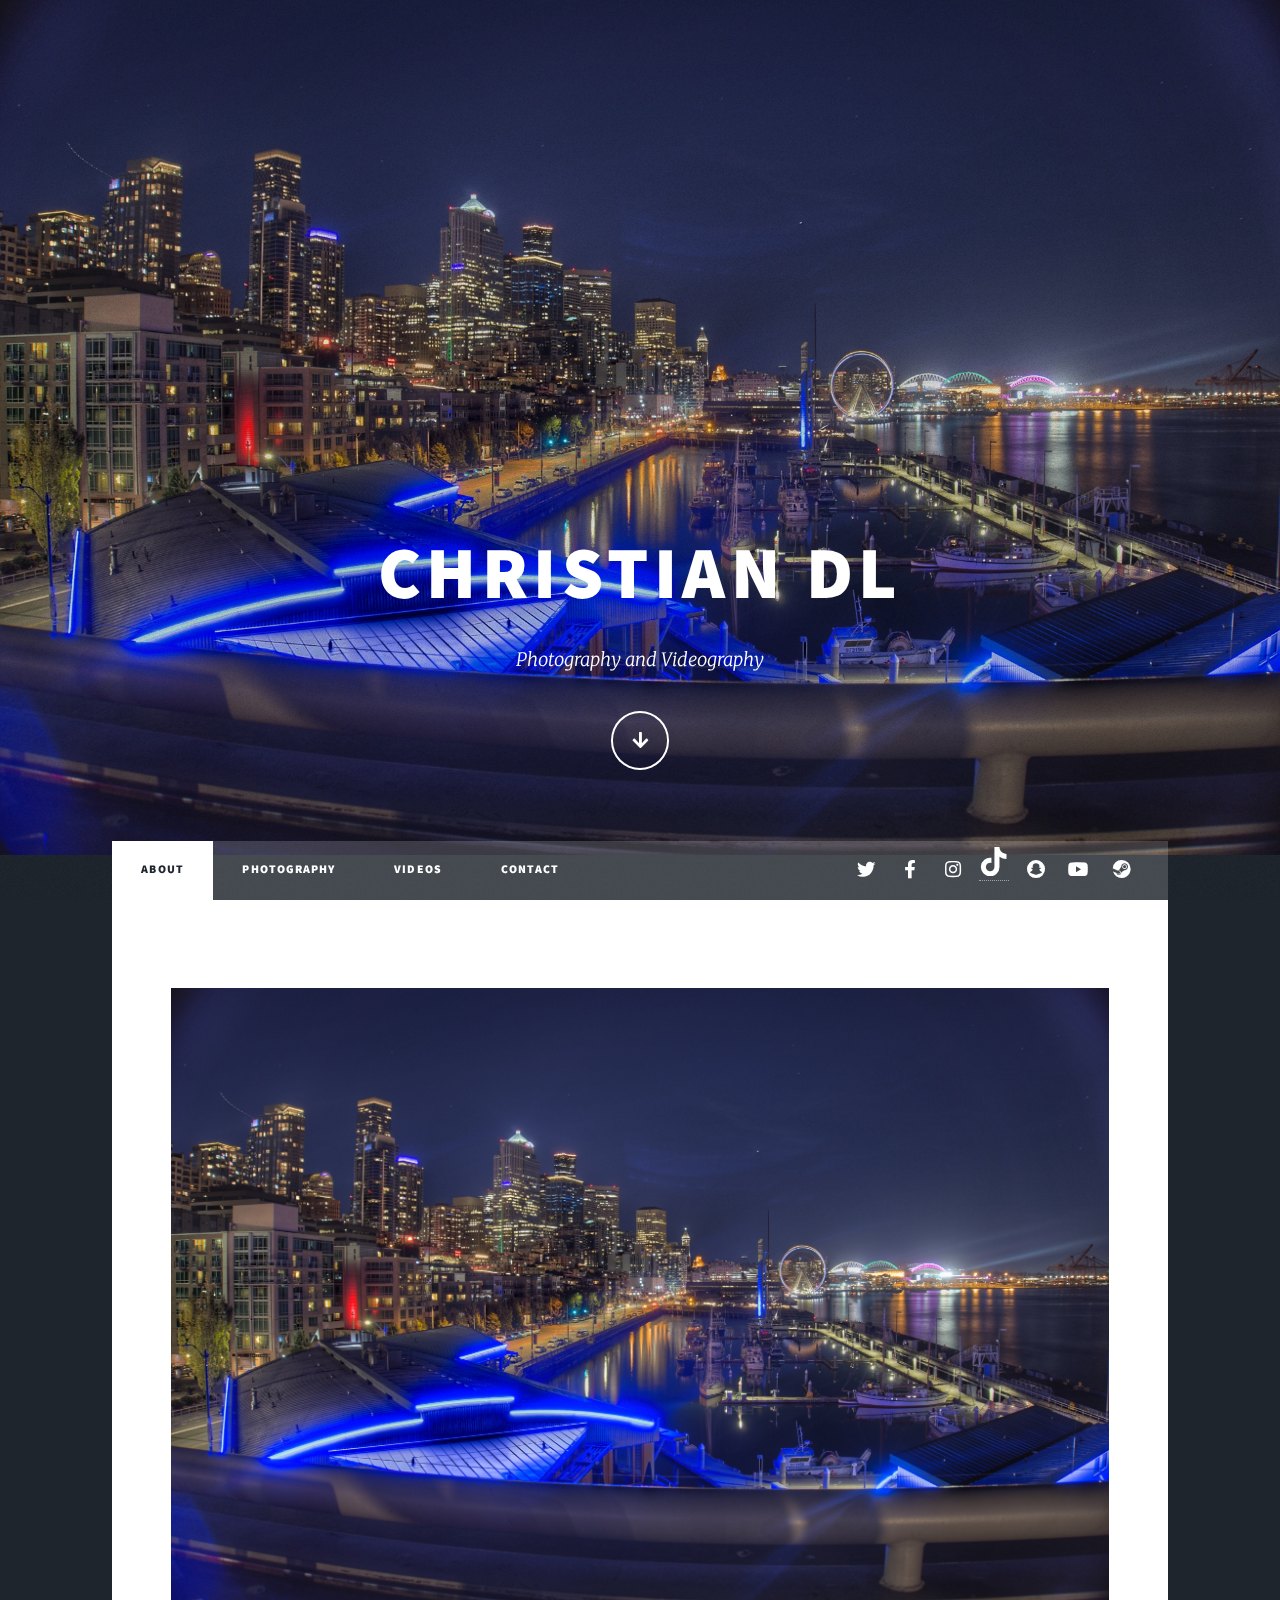
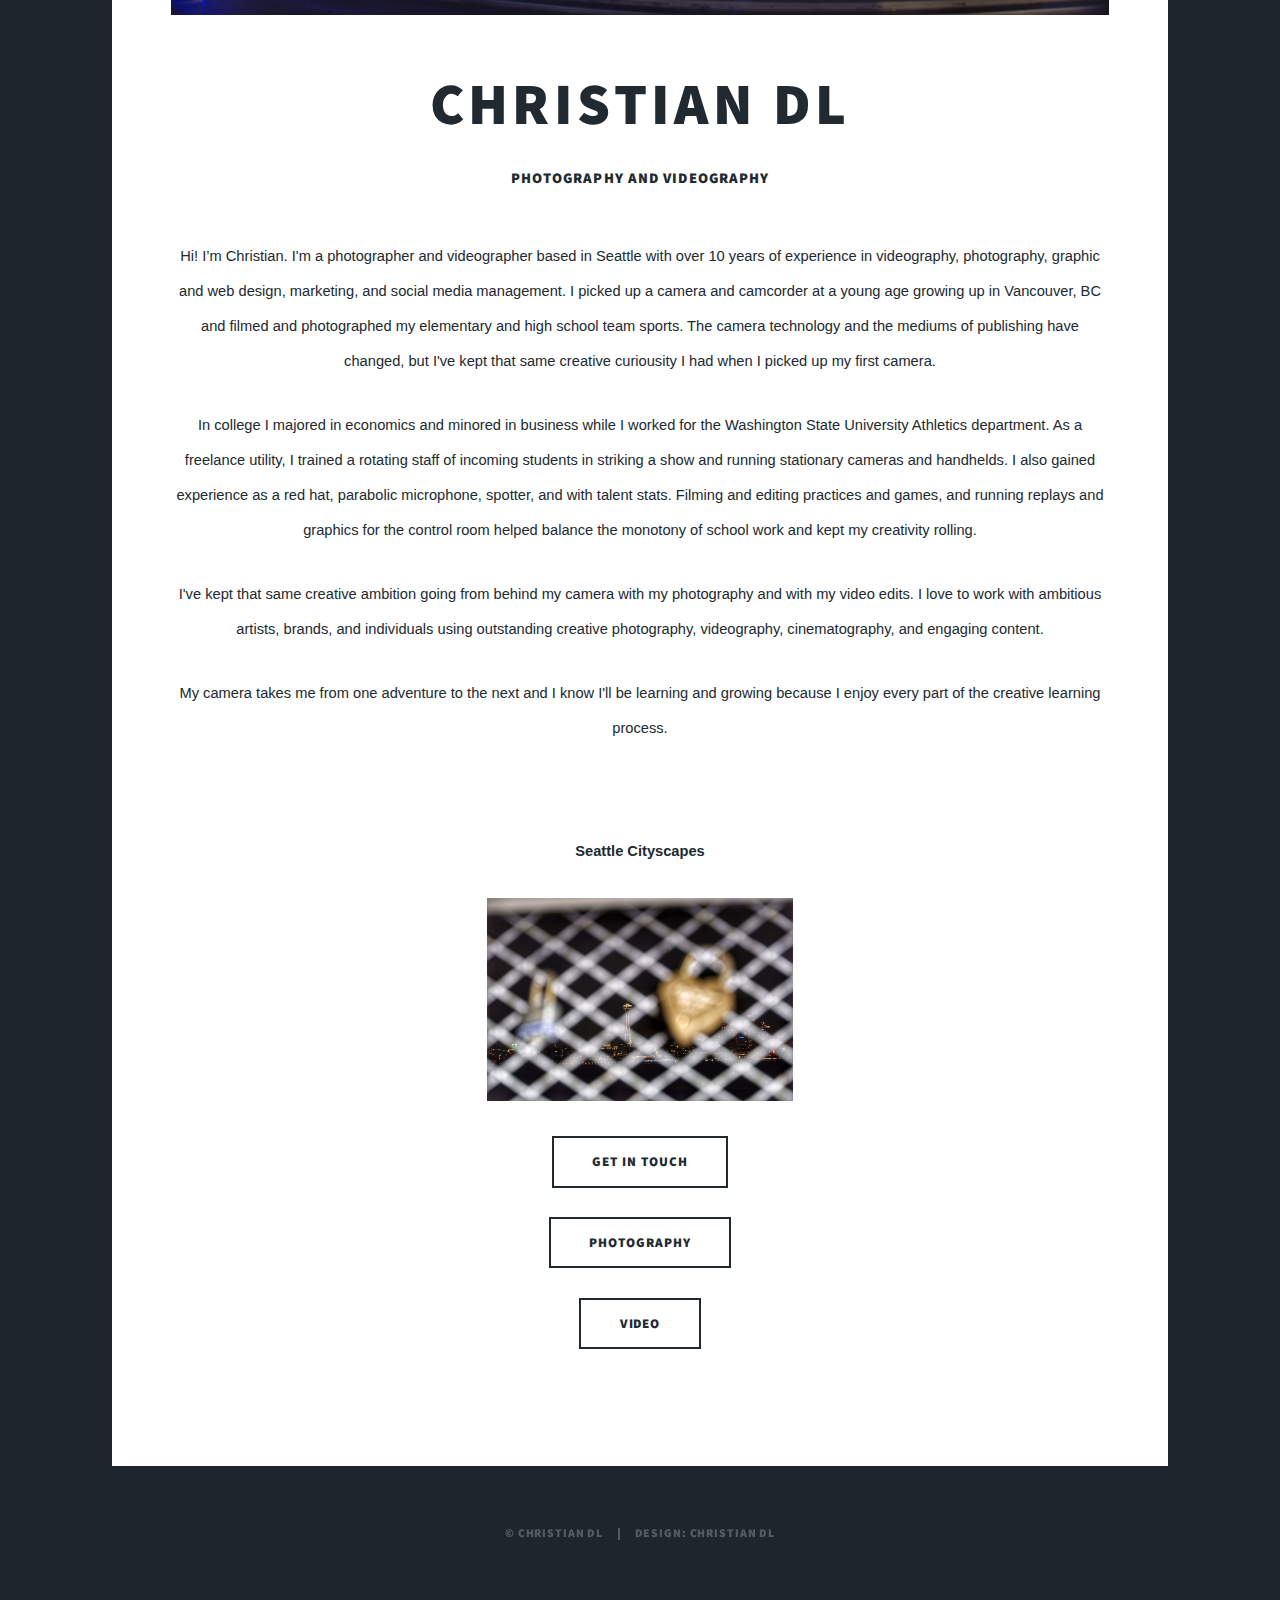
==== index.html @ 0e930586 "Update index.html" ====
<!DOCTYPE HTML>
<!--
	
-->
<html>
	
	<head>
	<!-- Google Tag Manager -->
<script>(function(w,d,s,l,i){w[l]=w[l]||[];w[l].push({'gtm.start':
new Date().getTime(),event:'gtm.js'});var f=d.getElementsByTagName(s)[0],
j=d.createElement(s),dl=l!='dataLayer'?'&l='+l:'';j.async=true;j.src=
'https://www.googletagmanager.com/gtm.js?id='+i+dl;f.parentNode.insertBefore(j,f);
})(window,document,'script','dataLayer','GTM-T3Q452F');</script>
<!-- End Google Tag Manager -->
		
		<!-- Global site tag (gtag.js) - Google Analytics -->
<script async src="https://www.googletagmanager.com/gtag/js?id=G-G441265SLJ"></script>
<script>
  window.dataLayer = window.dataLayer || [];
  function gtag(){dataLayer.push(arguments);}
  gtag('js', new Date());

  gtag('config', 'G-G441265SLJ');
</script>
		
		<title>Christian DL</title>
		<meta charset="utf-8" />
		<meta name="viewport" content="width=device-width, initial-scale=1, user-scalable=no" />
		<link rel="stylesheet" href="assets/css/main.css" />
		<noscript><link rel="stylesheet" href="assets/css/noscript.css" /></noscript>
		<link rel="icon" type="image/png" href="/images/favicon.png">
	</head>
	<body class="is-preload">
		
		<!-- Google Tag Manager (noscript) -->
<noscript><iframe src="https://www.googletagmanager.com/ns.html?id=GTM-T3Q452F"
height="0" width="0" style="display:none;visibility:hidden"></iframe></noscript>
<!-- End Google Tag Manager (noscript) -->

		<!-- Wrapper -->
			<div id="wrapper">

				<!-- Intro -->
					<div id="intro">
						<h1>Christian DL</h1>
						<p>Photography and Videography</p>
						<ul class="actions">
							<li><a href="#header" class="button icon solid solo fa-arrow-down scrolly">Continue</a></li>
						</ul>
					</div>

				<!-- Header -->
					<header id="header">
						<a class="logo">Christian DL</a>
					</header>
				
				<!-- Nav -->
					<nav id="nav">
						<ul class="links">
							<li class="active"><a href="index.html">About</a></li>
							
							<li><a href="photos.html">Photography</a></li>
							
							<li><a href="video.html">Videos</a></li>
							
							<li><a href="contact.html">Contact</a></li>
						</ul>
						<ul class="icons">
							<li><a href="https://www.twitter.com" class="icon brands fa-twitter"><span class="label">Twitter</span></a></li>
							<li><a href="https://www.facebook.com" class="icon brands fa-facebook-f"><span class="label">Facebook</span></a></li>
							<li><a href="https://www.instagram.com" class="icon brands fa-instagram"><span class="label">Instagram</span></a></li>
							<li><a href="https://www.tiktok.com"><svg xmlns="http://www.w3.org/2000/svg" xmlns:xlink="http://www.w3.org/1999/xlink" aria-hidden="true" role="img" width="2rem" height="2rem" border-radius="100%" preserveAspectRatio="xMidYMid meet" viewBox="0 0 448 512"><path d="M448 209.91a210.06 210.06 0 0 1-122.77-39.25v178.72A162.55 162.55 0 1 1 185 188.31v89.89a74.62 74.62 0 1 0 52.23 71.18V0h88a121.18 121.18 0 0 0 1.86 22.17A122.18 122.18 0 0 0 381 102.39a121.43 121.43 0 0 0 67 20.14z" fill="currentColor"/></svg></a></li>
							<li><a href="https://snapchat.com" class="icon brands fa-snapchat"><span class="label">SnapChat</span></a></li>
							<li><a href="https://youtube.com" class="icon brands fa-youtube"><span class="label">YouTube</span></a></li>
							<li><a href="https://steam.com" class="icon brands fa-steam"><span class="label">Steam</span></a></li>
						</ul>
					</nav>
			
				<!-- Main -->
					<div id="main">

						<!-- Featured Post -->
							<article class="post featured">
								
								<a class="image main"><img src="images/IMG_6379.JPG" alt="" /></a>
								
								
									<header class="major">
									
									<h2>Christian DL<br /></h2>
										<h4>Photography and Videography</h4>
									
								<br/>
								
					
									<p>
									   Hi! I’m Christian. I'm a photographer and videographer based 
									   in Seattle with over 10 years of experience in videography, 
									   photography, graphic and web design, marketing, and social media management. I picked up
										a camera and camcorder at a young age growing up in Vancouver, BC and filmed and photographed my elementary and high school team sports.
										The camera technology and the mediums of publishing have changed, but I've kept that same creative
										curiousity I had when I picked up my first camera.  
										</p>
									
										<p>
									In college I majored in economics and minored in business while I worked for the Washington State University Athletics department.
											As a freelance utility, I  trained a rotating staff of 
											incoming students in striking a show and running stationary cameras and handhelds. I also gained experience as a red hat, parabolic microphone, spotter, and with talent stats.
											Filming and editing practices and games, and running replays and graphics for 
											the control room helped balance the monotony of school work and kept my creativity rolling.
											</p>
											
										
									<p>
									   I've kept that same creative ambition going from behind my camera with my photography and with my video edits.
										
								I love to work with ambitious artists, brands, and individuals using outstanding creative photography, videography, cinematography, and engaging content. 
									
										
									</p>
										
								<p>
								My camera takes me from one adventure to the next and I know I'll be learning and growing because I enjoy every part of the creative learning process. </p>
										
								<br/>
										<div class="box alt">
			      
<p style="clear: both; padding-top: 24px; font-family: Arial, sans-serif; text-align:center; font-weight: bold">Seattle Cityscapes</p>  
										<div class="row gtr-50 gtr-uniform">
											<div class="col-4"><span class="image fit"><img src="images/IMG_6257.JPG" alt="" /></span></div>
											<div class="col-4"><span class="image fit"><img src="images/IMG_6260.JPG" alt="" /></span></div>
											<div class="col-4"><span class="image fit"><img src="images/IMG_6270.JPG" alt="" /></span></div>
											<!-- Break -->
											</div>
										<br/>
						
					
									
								
								
								<ul class="actions special">
									<li><a href="contact.html" class="button large">Get In Touch</a></li>
								</ul>
								<ul class="actions special">
									<li><a href="photos.html" class="button large">Photography</a></li>
								</ul>
								<ul class="actions special">
									<li><a href="video.html" class="button large">Video</a></li>
								</ul>
								</header>
							</article>
						</div>
				</div>
						
					<div id="copyright">
						<ul><li>&copy; Christian DL</li><li>Design: Christian DL</a></li></ul>
					</div>

			</div>

						
		<!-- Scripts -->
			<script src="assets/js/jquery.min.js"></script>
			<script src="assets/js/jquery.scrollex.min.js"></script>
			<script src="assets/js/jquery.scrolly.min.js"></script>
			<script src="assets/js/browser.min.js"></script>
			<script src="assets/js/breakpoints.min.js"></script>
			<script src="assets/js/util.js"></script>
			<script src="assets/js/main.js"></script>

	</body>
</html>
---- assets/css/main.css ----
@import url(fontawesome-all.min.css);
@import url("https://fonts.googleapis.com/css?family=Merriweather:300,700,300italic,700italic|Source+Sans+Pro:900");

/*
	Massively by HTML5 UP
	html5up.net | @ajlkn
	Free for personal and commercial use under the CCA 3.0 license (html5up.net/license)
*/

html, body, div, span, applet, object,
iframe, h1, h2, h3, h4, h5, h6, p, blockquote,
pre, a, abbr, acronym, address, big, cite,
code, del, dfn, em, img, ins, kbd, q, s, samp,
small, strike, strong, sub, sup, tt, var, b,
u, i, center, dl, dt, dd, ol, ul, li, fieldset,
form, label, legend, table, caption, tbody,
tfoot, thead, tr, th, td, article, aside,
canvas, details, embed, figure, figcaption,
footer, header, hgroup, menu, nav, output, ruby,
section, summary, time, mark, audio, video {
	margin: 0;
	padding: 0;
	border: 0;
	font-size: 100%;
	font: inherit;
	vertical-align: baseline;}

article, aside, details, figcaption, figure,
footer, header, hgroup, menu, nav, section {
	display: block;}

body {
	line-height: 1;
}

ol, ul {
	list-style: none;
}

blockquote, q {
	quotes: none;
}

	blockquote:before, blockquote:after, q:before, q:after {
		content: '';
		content: none;
	}

table {
	border-collapse: collapse;
	border-spacing: 0;
}

body {
	-webkit-text-size-adjust: none;
}

mark {
	background-color: transparent;
	color: inherit;
}

input::-moz-focus-inner {
	border: 0;
	padding: 0;
}

input, select, textarea {
	-moz-appearance: none;
	-webkit-appearance: none;
	-ms-appearance: none;
	appearance: none;
}

/* Basic */

	@-ms-viewport {
		width: device-width;
	}

	body {
		-ms-overflow-style: scrollbar;
	}

	@media screen and (max-width: 480px) {

		html, body {
			min-width: 320px;
		}

	}

	html {
		box-sizing: border-box;
	}

	*, *:before, *:after {
		box-sizing: inherit;
	}

	body {
		background-color: #1e252d;
	}

		body.is-preload *, body.is-preload *:before, body.is-preload *:after {
			-moz-animation: none !important;
			-webkit-animation: none !important;
			-ms-animation: none !important;
			animation: none !important;
			-moz-transition: none !important;
			-webkit-transition: none !important;
			-ms-transition: none !important;
			transition: none !important;
		}

/* Type */

	html {
		font-size: 16pt;
	}

		@media screen and (max-width: 1680px) {

			html {
				font-size: 12pt;
			}

		}

		@media screen and (max-width: 1280px) {

			html {
				font-size: 11pt;
			}

		}

		@media screen and (max-width: 360px) {

			html {
				font-size: 10pt;
			}

		}

	body {
		color: #212931;
	}

	body, input, select, textarea {
		font-family: "Merriweather", Georgia, serif;
		font-weight: 300;
		font-size: 1rem;
		line-height: 2.375;
	}

	a {
		-moz-transition: color 0.2s ease-in-out, background-color 0.2s ease-in-out, border-color 0.2s ease-in-out, box-shadow 0.2s ease-in-out;
		-webkit-transition: color 0.2s ease-in-out, background-color 0.2s ease-in-out, border-color 0.2s ease-in-out, box-shadow 0.2s ease-in-out;
		-ms-transition: color 0.2s ease-in-out, background-color 0.2s ease-in-out, border-color 0.2s ease-in-out, box-shadow 0.2s ease-in-out;
		transition: color 0.2s ease-in-out, background-color 0.2s ease-in-out, border-color 0.2s ease-in-out, box-shadow 0.2s ease-in-out;
		border-bottom: dotted 1px;
		text-decoration: none;
	}

		a:hover {
			border-bottom-color: transparent;
		}

	strong, b {
		font-weight: 600;
	}

	em, i {
		font-style: italic;
	}

	p {
		text-align: justify;
		margin: 0 0 2rem 0;
		
	}

	h1, h2, h3, h4, h5, h6 {
		font-family: "Source Sans Pro", Helvetica, sans-serif;
		font-weight: 900;
		line-height: 1.5;
		letter-spacing: 0.075em;
		text-transform: uppercase;
		margin: 0 0 1rem 0;
	}

		h1 a, h2 a, h3 a, h4 a, h5 a, h6 a {
			border-bottom: 0;
			color: inherit;
			text-decoration: none;
		}

	h1 {
		font-size: 4rem;
		line-height: 1.1;
		margin: 0 0 2rem 0;
	}

	h2 {
		font-size: 1.75rem;
		line-height: 1.3;
		margin: 0 0 1.5rem 0;
	}

	h3 {
		font-size: 1.25rem;
		margin: 0 0 1.5rem 0;
	}

	h4 {
		font-size: 1rem;
	}

	h5 {
		font-size: 0.9rem;
	}

	h6 {
		font-size: 0.8rem;
	}

	sub {
		font-size: 0.8rem;
		position: relative;
		top: 0.5rem;
	}

	sup {
		font-size: 0.8rem;
		position: relative;
		top: -0.5rem;
	}

	blockquote {
		border-left: solid 4px;
		font-style: italic;
		margin: 0 0 2rem 0;
		padding: 0.5rem 0 0.5rem 2rem;
	}

	code {
		border: solid 2px;
		font-family: "Courier New", monospace;
		font-size: 0.9rem;
		margin: 0 0.25rem;
		padding: 0.25rem 0.65rem;
	}

	pre {
		-webkit-overflow-scrolling: touch;
		font-family: "Courier New", monospace;
		font-size: 0.9rem;
		margin: 0 0 2rem 0;
	}

		pre code {
			display: block;
			line-height: 1.75;
			padding: 1rem 1.5rem;
			overflow-x: auto;
		}

	hr {
		border: 0;
		border-bottom: solid 2px;
		margin: 3rem 0;
	}

		hr.major {
			margin: 5rem 0;
		}

	.align-left {
		text-align: left;
	}

	.align-center {
		text-align: center;
	}

	.align-right {
		text-align: right;
	}

	input, select, textarea {
		color: #212931;
	}

	a {
		color: #212931;
		border-bottom-color: rgba(33, 41, 49, 0.5);
	}

		a:hover {
			border-bottom-color: transparent;
			color: #18bfef !important;
		}

	strong, b {
		color: #212931;
	}

	h1, h2, h3, h4, h5, h6 {
		color: #212931;
	}

	blockquote {
		border-left-color: #eeeeee;
	}

	code {
		background: rgba(220, 220, 220, 0.25);
		border-color: #eeeeee;
	}

	hr {
		border-bottom-color: #eeeeee;
	}

/* Row */

	.row {
		display: flex;
		flex-wrap: wrap;
		box-sizing: border-box;
		align-items: stretch;
	}

		.row > * {
			box-sizing: border-box;
		}

		.row.gtr-uniform > * > :last-child {
			margin-bottom: 0;
		}

		.row.aln-left {
			justify-content: flex-start;
		}

		.row.aln-center {
			justify-content: center;
		}

		.row.aln-right {
			justify-content: flex-end;
		}

		.row.aln-top {
			align-items: flex-start;
		}

		.row.aln-middle {
			align-items: center;
		}

		.row.aln-bottom {
			align-items: flex-end;
		}

		.row > .imp {
			order: -1;
		}

		.row > .col-1 {
			width: 8.33333%;
		}

		.row > .off-1 {
			margin-left: 8.33333%;
		}

		.row > .col-2 {
			width: 16.66667%;
		}

		.row > .off-2 {
			margin-left: 16.66667%;
		}

		.row > .col-3 {
			width: 25%;
		}

		.row > .off-3 {
			margin-left: 25%;
		}

		.row > .col-4 {
			width: 33.33333%;
		}

		.row > .off-4 {
			margin-left: 33.33333%;
		}

		.row > .col-5 {
			width: 41.66667%;
		}

		.row > .off-5 {
			margin-left: 41.66667%;
		}

		.row > .col-6 {
			width: 50%;
		}

		.row > .off-6 {
			margin-left: 50%;
		}

		.row > .col-7 {
			width: 58.33333%;
		}

		.row > .off-7 {
			margin-left: 58.33333%;
		}

		.row > .col-8 {
			width: 66.66667%;
		}

		.row > .off-8 {
			margin-left: 66.66667%;
		}

		.row > .col-9 {
			width: 75%;
		}

		.row > .off-9 {
			margin-left: 75%;
		}

		.row > .col-10 {
			width: 83.33333%;
		}

		.row > .off-10 {
			margin-left: 83.33333%;
		}

		.row > .col-11 {
			width: 91.66667%;
		}

		.row > .off-11 {
			margin-left: 91.66667%;
		}

		.row > .col-12 {
			width: 100%;
		}

		.row > .off-12 {
			margin-left: 100%;
		}

		.row.gtr-0 {
			margin-top: 0;
			margin-left: 0rem;
		}

			.row.gtr-0 > * {
				padding: 0 0 0 0rem;
			}

			.row.gtr-0.gtr-uniform {
				margin-top: 0rem;
			}

				.row.gtr-0.gtr-uniform > * {
					padding-top: 0rem;
				}

		.row.gtr-25 {
			margin-top: 0;
			margin-left: -0.375rem;
		}

			.row.gtr-25 > * {
				padding: 0 0 0 0.375rem;
			}

			.row.gtr-25.gtr-uniform {
				margin-top: -0.375rem;
			}

				.row.gtr-25.gtr-uniform > * {
					padding-top: 0.375rem;
				}

		.row.gtr-50 {
			margin-top: 0;
			margin-left: -0.75rem;
		}

			.row.gtr-50 > * {
				padding: 0 0 0 0.75rem;
			}

			.row.gtr-50.gtr-uniform {
				margin-top: -0.75rem;
			}

				.row.gtr-50.gtr-uniform > * {
					padding-top: 0.75rem;
				}

		.row {
			margin-top: 0;
			margin-left: -1.5rem;
		}

			.row > * {
				padding: 0 0 0 1.5rem;
			}

			.row.gtr-uniform {
				margin-top: -1.5rem;
			}

				.row.gtr-uniform > * {
					padding-top: 1.5rem;
				}

		.row.gtr-150 {
			margin-top: 0;
			margin-left: -2.25rem;
		}

			.row.gtr-150 > * {
				padding: 0 0 0 2.25rem;
			}

			.row.gtr-150.gtr-uniform {
				margin-top: -2.25rem;
			}

				.row.gtr-150.gtr-uniform > * {
					padding-top: 2.25rem;
				}

		.row.gtr-200 {
			margin-top: 0;
			margin-left: -3rem;
		}

			.row.gtr-200 > * {
				padding: 0 0 0 3rem;
			}

			.row.gtr-200.gtr-uniform {
				margin-top: -3rem;
			}

				.row.gtr-200.gtr-uniform > * {
					padding-top: 3rem;
				}

		@media screen and (max-width: 1680px) {

			.row {
				display: flex;
				flex-wrap: wrap;
				box-sizing: border-box;
				align-items: stretch;
			}

				.row > * {
					box-sizing: border-box;
				}

				.row.gtr-uniform > * > :last-child {
					margin-bottom: 0;
				}

				.row.aln-left {
					justify-content: flex-start;
				}

				.row.aln-center {
					justify-content: center;
				}

				.row.aln-right {
					justify-content: flex-end;
				}

				.row.aln-top {
					align-items: flex-start;
				}

				.row.aln-middle {
					align-items: center;
				}

				.row.aln-bottom {
					align-items: flex-end;
				}

				.row > .imp-xlarge {
					order: -1;
				}

				.row > .col-1-xlarge {
					width: 8.33333%;
				}

				.row > .off-1-xlarge {
					margin-left: 8.33333%;
				}

				.row > .col-2-xlarge {
					width: 16.66667%;
				}

				.row > .off-2-xlarge {
					margin-left: 16.66667%;
				}

				.row > .col-3-xlarge {
					width: 25%;
				}

				.row > .off-3-xlarge {
					margin-left: 25%;
				}

				.row > .col-4-xlarge {
					width: 33.33333%;
				}

				.row > .off-4-xlarge {
					margin-left: 33.33333%;
				}

				.row > .col-5-xlarge {
					width: 41.66667%;
				}

				.row > .off-5-xlarge {
					margin-left: 41.66667%;
				}

				.row > .col-6-xlarge {
					width: 50%;
				}

				.row > .off-6-xlarge {
					margin-left: 50%;
				}

				.row > .col-7-xlarge {
					width: 58.33333%;
				}

				.row > .off-7-xlarge {
					margin-left: 58.33333%;
				}

				.row > .col-8-xlarge {
					width: 66.66667%;
				}

				.row > .off-8-xlarge {
					margin-left: 66.66667%;
				}

				.row > .col-9-xlarge {
					width: 75%;
				}

				.row > .off-9-xlarge {
					margin-left: 75%;
				}

				.row > .col-10-xlarge {
					width: 83.33333%;
				}

				.row > .off-10-xlarge {
					margin-left: 83.33333%;
				}

				.row > .col-11-xlarge {
					width: 91.66667%;
				}

				.row > .off-11-xlarge {
					margin-left: 91.66667%;
				}

				.row > .col-12-xlarge {
					width: 100%;
				}

				.row > .off-12-xlarge {
					margin-left: 100%;
				}

				.row.gtr-0 {
					margin-top: 0;
					margin-left: 0rem;
				}

					.row.gtr-0 > * {
						padding: 0 0 0 0rem;
					}

					.row.gtr-0.gtr-uniform {
						margin-top: 0rem;
					}

						.row.gtr-0.gtr-uniform > * {
							padding-top: 0rem;
						}

				.row.gtr-25 {
					margin-top: 0;
					margin-left: -0.375rem;
				}

					.row.gtr-25 > * {
						padding: 0 0 0 0.375rem;
					}

					.row.gtr-25.gtr-uniform {
						margin-top: -0.375rem;
					}

						.row.gtr-25.gtr-uniform > * {
							padding-top: 0.375rem;
						}

				.row.gtr-50 {
					margin-top: 0;
					margin-left: -0.75rem;
				}

					.row.gtr-50 > * {
						padding: 0 0 0 0.75rem;
					}

					.row.gtr-50.gtr-uniform {
						margin-top: -0.75rem;
					}

						.row.gtr-50.gtr-uniform > * {
							padding-top: 0.75rem;
						}

				.row {
					margin-top: 0;
					margin-left: -1.5rem;
				}

					.row > * {
						padding: 0 0 0 1.5rem;
					}

					.row.gtr-uniform {
						margin-top: -1.5rem;
					}

						.row.gtr-uniform > * {
							padding-top: 1.5rem;
						}

				.row.gtr-150 {
					margin-top: 0;
					margin-left: -2.25rem;
				}

					.row.gtr-150 > * {
						padding: 0 0 0 2.25rem;
					}

					.row.gtr-150.gtr-uniform {
						margin-top: -2.25rem;
					}

						.row.gtr-150.gtr-uniform > * {
							padding-top: 2.25rem;
						}

				.row.gtr-200 {
					margin-top: 0;
					margin-left: -3rem;
				}

					.row.gtr-200 > * {
						padding: 0 0 0 3rem;
					}

					.row.gtr-200.gtr-uniform {
						margin-top: -3rem;
					}

						.row.gtr-200.gtr-uniform > * {
							padding-top: 3rem;
						}

		}

		@media screen and (max-width: 1280px) {

			.row {
				display: flex;
				flex-wrap: wrap;
				box-sizing: border-box;
				align-items: stretch;
			}

				.row > * {
					box-sizing: border-box;
				}

				.row.gtr-uniform > * > :last-child {
					margin-bottom: 0;
				}

				.row.aln-left {
					justify-content: flex-start;
				}

				.row.aln-center {
					justify-content: center;
				}

				.row.aln-right {
					justify-content: flex-end;
				}

				.row.aln-top {
					align-items: flex-start;
				}

				.row.aln-middle {
					align-items: center;
				}

				.row.aln-bottom {
					align-items: flex-end;
				}

				.row > .imp-large {
					order: -1;
				}

				.row > .col-1-large {
					width: 8.33333%;
				}

				.row > .off-1-large {
					margin-left: 8.33333%;
				}

				.row > .col-2-large {
					width: 16.66667%;
				}

				.row > .off-2-large {
					margin-left: 16.66667%;
				}

				.row > .col-3-large {
					width: 25%;
				}

				.row > .off-3-large {
					margin-left: 25%;
				}

				.row > .col-4-large {
					width: 33.33333%;
				}

				.row > .off-4-large {
					margin-left: 33.33333%;
				}

				.row > .col-5-large {
					width: 41.66667%;
				}

				.row > .off-5-large {
					margin-left: 41.66667%;
				}

				.row > .col-6-large {
					width: 50%;
				}

				.row > .off-6-large {
					margin-left: 50%;
				}

				.row > .col-7-large {
					width: 58.33333%;
				}

				.row > .off-7-large {
					margin-left: 58.33333%;
				}

				.row > .col-8-large {
					width: 66.66667%;
				}

				.row > .off-8-large {
					margin-left: 66.66667%;
				}

				.row > .col-9-large {
					width: 75%;
				}

				.row > .off-9-large {
					margin-left: 75%;
				}

				.row > .col-10-large {
					width: 83.33333%;
				}

				.row > .off-10-large {
					margin-left: 83.33333%;
				}

				.row > .col-11-large {
					width: 91.66667%;
				}

				.row > .off-11-large {
					margin-left: 91.66667%;
				}

				.row > .col-12-large {
					width: 100%;
				}

				.row > .off-12-large {
					margin-left: 100%;
				}

				.row.gtr-0 {
					margin-top: 0;
					margin-left: 0rem;
				}

					.row.gtr-0 > * {
						padding: 0 0 0 0rem;
					}

					.row.gtr-0.gtr-uniform {
						margin-top: 0rem;
					}

						.row.gtr-0.gtr-uniform > * {
							padding-top: 0rem;
						}

				.row.gtr-25 {
					margin-top: 0;
					margin-left: -0.375rem;
				}

					.row.gtr-25 > * {
						padding: 0 0 0 0.375rem;
					}

					.row.gtr-25.gtr-uniform {
						margin-top: -0.375rem;
					}

						.row.gtr-25.gtr-uniform > * {
							padding-top: 0.375rem;
						}

				.row.gtr-50 {
					margin-top: 0;
					margin-left: -0.75rem;
				}

					.row.gtr-50 > * {
						padding: 0 0 0 0.75rem;
					}

					.row.gtr-50.gtr-uniform {
						margin-top: -0.75rem;
					}

						.row.gtr-50.gtr-uniform > * {
							padding-top: 0.75rem;
						}

				.row {
					margin-top: 0;
					margin-left: -1.5rem;
				}

					.row > * {
						padding: 0 0 0 1.5rem;
					}

					.row.gtr-uniform {
						margin-top: -1.5rem;
					}

						.row.gtr-uniform > * {
							padding-top: 1.5rem;
						}

				.row.gtr-150 {
					margin-top: 0;
					margin-left: -2.25rem;
				}

					.row.gtr-150 > * {
						padding: 0 0 0 2.25rem;
					}

					.row.gtr-150.gtr-uniform {
						margin-top: -2.25rem;
					}

						.row.gtr-150.gtr-uniform > * {
							padding-top: 2.25rem;
						}

				.row.gtr-200 {
					margin-top: 0;
					margin-left: -3rem;
				}

					.row.gtr-200 > * {
						padding: 0 0 0 3rem;
					}

					.row.gtr-200.gtr-uniform {
						margin-top: -3rem;
					}

						.row.gtr-200.gtr-uniform > * {
							padding-top: 3rem;
						}

		}

		@media screen and (max-width: 980px) {

			.row {
				display: flex;
				flex-wrap: wrap;
				box-sizing: border-box;
				align-items: stretch;
			}

				.row > * {
					box-sizing: border-box;
				}

				.row.gtr-uniform > * > :last-child {
					margin-bottom: 0;
				}

				.row.aln-left {
					justify-content: flex-start;
				}

				.row.aln-center {
					justify-content: center;
				}

				.row.aln-right {
					justify-content: flex-end;
				}

				.row.aln-top {
					align-items: flex-start;
				}

				.row.aln-middle {
					align-items: center;
				}

				.row.aln-bottom {
					align-items: flex-end;
				}

				.row > .imp-medium {
					order: -1;
				}

				.row > .col-1-medium {
					width: 8.33333%;
				}

				.row > .off-1-medium {
					margin-left: 8.33333%;
				}

				.row > .col-2-medium {
					width: 16.66667%;
				}

				.row > .off-2-medium {
					margin-left: 16.66667%;
				}

				.row > .col-3-medium {
					width: 25%;
				}

				.row > .off-3-medium {
					margin-left: 25%;
				}

				.row > .col-4-medium {
					width: 33.33333%;
				}

				.row > .off-4-medium {
					margin-left: 33.33333%;
				}

				.row > .col-5-medium {
					width: 41.66667%;
				}

				.row > .off-5-medium {
					margin-left: 41.66667%;
				}

				.row > .col-6-medium {
					width: 50%;
				}

				.row > .off-6-medium {
					margin-left: 50%;
				}

				.row > .col-7-medium {
					width: 58.33333%;
				}

				.row > .off-7-medium {
					margin-left: 58.33333%;
				}

				.row > .col-8-medium {
					width: 66.66667%;
				}

				.row > .off-8-medium {
					margin-left: 66.66667%;
				}

				.row > .col-9-medium {
					width: 75%;
				}

				.row > .off-9-medium {
					margin-left: 75%;
				}

				.row > .col-10-medium {
					width: 83.33333%;
				}

				.row > .off-10-medium {
					margin-left: 83.33333%;
				}

				.row > .col-11-medium {
					width: 91.66667%;
				}

				.row > .off-11-medium {
					margin-left: 91.66667%;
				}

				.row > .col-12-medium {
					width: 100%;
				}

				.row > .off-12-medium {
					margin-left: 100%;
				}

				.row.gtr-0 {
					margin-top: 0;
					margin-left: 0rem;
				}

					.row.gtr-0 > * {
						padding: 0 0 0 0rem;
					}

					.row.gtr-0.gtr-uniform {
						margin-top: 0rem;
					}

						.row.gtr-0.gtr-uniform > * {
							padding-top: 0rem;
						}

				.row.gtr-25 {
					margin-top: 0;
					margin-left: -0.375rem;
				}

					.row.gtr-25 > * {
						padding: 0 0 0 0.375rem;
					}

					.row.gtr-25.gtr-uniform {
						margin-top: -0.375rem;
					}

						.row.gtr-25.gtr-uniform > * {
							padding-top: 0.375rem;
						}

				.row.gtr-50 {
					margin-top: 0;
					margin-left: -0.75rem;
				}

					.row.gtr-50 > * {
						padding: 0 0 0 0.75rem;
					}

					.row.gtr-50.gtr-uniform {
						margin-top: -0.75rem;
					}

						.row.gtr-50.gtr-uniform > * {
							padding-top: 0.75rem;
						}

				.row {
					margin-top: 0;
					margin-left: -1.5rem;
				}

					.row > * {
						padding: 0 0 0 1.5rem;
					}

					.row.gtr-uniform {
						margin-top: -1.5rem;
					}

						.row.gtr-uniform > * {
							padding-top: 1.5rem;
						}

				.row.gtr-150 {
					margin-top: 0;
					margin-left: -2.25rem;
				}

					.row.gtr-150 > * {
						padding: 0 0 0 2.25rem;
					}

					.row.gtr-150.gtr-uniform {
						margin-top: -2.25rem;
					}

						.row.gtr-150.gtr-uniform > * {
							padding-top: 2.25rem;
						}

				.row.gtr-200 {
					margin-top: 0;
					margin-left: -3rem;
				}

					.row.gtr-200 > * {
						padding: 0 0 0 3rem;
					}

					.row.gtr-200.gtr-uniform {
						margin-top: -3rem;
					}

						.row.gtr-200.gtr-uniform > * {
							padding-top: 3rem;
						}

		}

		@media screen and (max-width: 736px) {

			.row {
				display: flex;
				flex-wrap: wrap;
				box-sizing: border-box;
				align-items: stretch;
			}

				.row > * {
					box-sizing: border-box;
				}

				.row.gtr-uniform > * > :last-child {
					margin-bottom: 0;
				}

				.row.aln-left {
					justify-content: flex-start;
				}

				.row.aln-center {
					justify-content: center;
				}

				.row.aln-right {
					justify-content: flex-end;
				}

				.row.aln-top {
					align-items: flex-start;
				}

				.row.aln-middle {
					align-items: center;
				}

				.row.aln-bottom {
					align-items: flex-end;
				}

				.row > .imp-small {
					order: -1;
				}

				.row > .col-1-small {
					width: 8.33333%;
				}

				.row > .off-1-small {
					margin-left: 8.33333%;
				}

				.row > .col-2-small {
					width: 16.66667%;
				}

				.row > .off-2-small {
					margin-left: 16.66667%;
				}

				.row > .col-3-small {
					width: 25%;
				}

				.row > .off-3-small {
					margin-left: 25%;
				}

				.row > .col-4-small {
					width: 33.33333%;
				}

				.row > .off-4-small {
					margin-left: 33.33333%;
				}

				.row > .col-5-small {
					width: 41.66667%;
				}

				.row > .off-5-small {
					margin-left: 41.66667%;
				}

				.row > .col-6-small {
					width: 50%;
				}

				.row > .off-6-small {
					margin-left: 50%;
				}

				.row > .col-7-small {
					width: 58.33333%;
				}

				.row > .off-7-small {
					margin-left: 58.33333%;
				}

				.row > .col-8-small {
					width: 66.66667%;
				}

				.row > .off-8-small {
					margin-left: 66.66667%;
				}

				.row > .col-9-small {
					width: 75%;
				}

				.row > .off-9-small {
					margin-left: 75%;
				}

				.row > .col-10-small {
					width: 83.33333%;
				}

				.row > .off-10-small {
					margin-left: 83.33333%;
				}

				.row > .col-11-small {
					width: 91.66667%;
				}

				.row > .off-11-small {
					margin-left: 91.66667%;
				}

				.row > .col-12-small {
					width: 100%;
				}

				.row > .off-12-small {
					margin-left: 100%;
				}

				.row.gtr-0 {
					margin-top: 0;
					margin-left: 0rem;
				}

					.row.gtr-0 > * {
						padding: 0 0 0 0rem;
					}

					.row.gtr-0.gtr-uniform {
						margin-top: 0rem;
					}

						.row.gtr-0.gtr-uniform > * {
							padding-top: 0rem;
						}

				.row.gtr-25 {
					margin-top: 0;
					margin-left: -0.375rem;
				}

					.row.gtr-25 > * {
						padding: 0 0 0 0.375rem;
					}

					.row.gtr-25.gtr-uniform {
						margin-top: -0.375rem;
					}

						.row.gtr-25.gtr-uniform > * {
							padding-top: 0.375rem;
						}

				.row.gtr-50 {
					margin-top: 0;
					margin-left: -0.75rem;
				}

					.row.gtr-50 > * {
						padding: 0 0 0 0.75rem;
					}

					.row.gtr-50.gtr-uniform {
						margin-top: -0.75rem;
					}

						.row.gtr-50.gtr-uniform > * {
							padding-top: 0.75rem;
						}

				.row {
					margin-top: 0;
					margin-left: -1.5rem;
				}

					.row > * {
						padding: 0 0 0 1.5rem;
					}

					.row.gtr-uniform {
						margin-top: -1.5rem;
					}

						.row.gtr-uniform > * {
							padding-top: 1.5rem;
						}

				.row.gtr-150 {
					margin-top: 0;
					margin-left: -2.25rem;
				}

					.row.gtr-150 > * {
						padding: 0 0 0 2.25rem;
					}

					.row.gtr-150.gtr-uniform {
						margin-top: -2.25rem;
					}

						.row.gtr-150.gtr-uniform > * {
							padding-top: 2.25rem;
						}

				.row.gtr-200 {
					margin-top: 0;
					margin-left: -3rem;
				}

					.row.gtr-200 > * {
						padding: 0 0 0 3rem;
					}

					.row.gtr-200.gtr-uniform {
						margin-top: -3rem;
					}

						.row.gtr-200.gtr-uniform > * {
							padding-top: 3rem;
						}

		}

		@media screen and (max-width: 480px) {

			.row {
				display: flex;
				flex-wrap: wrap;
				box-sizing: border-box;
				align-items: stretch;
			}

				.row > * {
					box-sizing: border-box;
				}

				.row.gtr-uniform > * > :last-child {
					margin-bottom: 0;
				}

				.row.aln-left {
					justify-content: flex-start;
				}

				.row.aln-center {
					justify-content: center;
				}

				.row.aln-right {
					justify-content: flex-end;
				}

				.row.aln-top {
					align-items: flex-start;
				}

				.row.aln-middle {
					align-items: center;
				}

				.row.aln-bottom {
					align-items: flex-end;
				}

				.row > .imp-xsmall {
					order: -1;
				}

				.row > .col-1-xsmall {
					width: 8.33333%;
				}

				.row > .off-1-xsmall {
					margin-left: 8.33333%;
				}

				.row > .col-2-xsmall {
					width: 16.66667%;
				}

				.row > .off-2-xsmall {
					margin-left: 16.66667%;
				}

				.row > .col-3-xsmall {
					width: 25%;
				}

				.row > .off-3-xsmall {
					margin-left: 25%;
				}

				.row > .col-4-xsmall {
					width: 33.33333%;
				}

				.row > .off-4-xsmall {
					margin-left: 33.33333%;
				}

				.row > .col-5-xsmall {
					width: 41.66667%;
				}

				.row > .off-5-xsmall {
					margin-left: 41.66667%;
				}

				.row > .col-6-xsmall {
					width: 50%;
				}

				.row > .off-6-xsmall {
					margin-left: 50%;
				}

				.row > .col-7-xsmall {
					width: 58.33333%;
				}

				.row > .off-7-xsmall {
					margin-left: 58.33333%;
				}

				.row > .col-8-xsmall {
					width: 66.66667%;
				}

				.row > .off-8-xsmall {
					margin-left: 66.66667%;
				}

				.row > .col-9-xsmall {
					width: 75%;
				}

				.row > .off-9-xsmall {
					margin-left: 75%;
				}

				.row > .col-10-xsmall {
					width: 83.33333%;
				}

				.row > .off-10-xsmall {
					margin-left: 83.33333%;
				}

				.row > .col-11-xsmall {
					width: 91.66667%;
				}

				.row > .off-11-xsmall {
					margin-left: 91.66667%;
				}

				.row > .col-12-xsmall {
					width: 100%;
				}

				.row > .off-12-xsmall {
					margin-left: 100%;
				}

				.row.gtr-0 {
					margin-top: 0;
					margin-left: 0rem;
				}

					.row.gtr-0 > * {
						padding: 0 0 0 0rem;
					}

					.row.gtr-0.gtr-uniform {
						margin-top: 0rem;
					}

						.row.gtr-0.gtr-uniform > * {
							padding-top: 0rem;
						}

				.row.gtr-25 {
					margin-top: 0;
					margin-left: -0.375rem;
				}

					.row.gtr-25 > * {
						padding: 0 0 0 0.375rem;
					}

					.row.gtr-25.gtr-uniform {
						margin-top: -0.375rem;
					}

						.row.gtr-25.gtr-uniform > * {
							padding-top: 0.375rem;
						}

				.row.gtr-50 {
					margin-top: 0;
					margin-left: -0.75rem;
				}

					.row.gtr-50 > * {
						padding: 0 0 0 0.75rem;
					}

					.row.gtr-50.gtr-uniform {
						margin-top: -0.75rem;
					}

						.row.gtr-50.gtr-uniform > * {
							padding-top: 0.75rem;
						}

				.row {
					margin-top: 0;
					margin-left: -1.5rem;
				}

					.row > * {
						padding: 0 0 0 1.5rem;
					}

					.row.gtr-uniform {
						margin-top: -1.5rem;
					}

						.row.gtr-uniform > * {
							padding-top: 1.5rem;
						}

				.row.gtr-150 {
					margin-top: 0;
					margin-left: -2.25rem;
				}

					.row.gtr-150 > * {
						padding: 0 0 0 2.25rem;
					}

					.row.gtr-150.gtr-uniform {
						margin-top: -2.25rem;
					}

						.row.gtr-150.gtr-uniform > * {
							padding-top: 2.25rem;
						}

				.row.gtr-200 {
					margin-top: 0;
					margin-left: -3rem;
				}

					.row.gtr-200 > * {
						padding: 0 0 0 3rem;
					}

					.row.gtr-200.gtr-uniform {
						margin-top: -3rem;
					}

						.row.gtr-200.gtr-uniform > * {
							padding-top: 3rem;
						}

		}

		@media screen and (max-width: 360px) {

			.row {
				display: flex;
				flex-wrap: wrap;
				box-sizing: border-box;
				align-items: stretch;
			}

				.row > * {
					box-sizing: border-box;
				}

				.row.gtr-uniform > * > :last-child {
					margin-bottom: 0;
				}

				.row.aln-left {
					justify-content: flex-start;
				}

				.row.aln-center {
					justify-content: center;
				}

				.row.aln-right {
					justify-content: flex-end;
				}

				.row.aln-top {
					align-items: flex-start;
				}

				.row.aln-middle {
					align-items: center;
				}

				.row.aln-bottom {
					align-items: flex-end;
				}

				.row > .imp-xxsmall {
					order: -1;
				}

				.row > .col-1-xxsmall {
					width: 8.33333%;
				}

				.row > .off-1-xxsmall {
					margin-left: 8.33333%;
				}

				.row > .col-2-xxsmall {
					width: 16.66667%;
				}

				.row > .off-2-xxsmall {
					margin-left: 16.66667%;
				}

				.row > .col-3-xxsmall {
					width: 25%;
				}

				.row > .off-3-xxsmall {
					margin-left: 25%;
				}

				.row > .col-4-xxsmall {
					width: 33.33333%;
				}

				.row > .off-4-xxsmall {
					margin-left: 33.33333%;
				}

				.row > .col-5-xxsmall {
					width: 41.66667%;
				}

				.row > .off-5-xxsmall {
					margin-left: 41.66667%;
				}

				.row > .col-6-xxsmall {
					width: 50%;
				}

				.row > .off-6-xxsmall {
					margin-left: 50%;
				}

				.row > .col-7-xxsmall {
					width: 58.33333%;
				}

				.row > .off-7-xxsmall {
					margin-left: 58.33333%;
				}

				.row > .col-8-xxsmall {
					width: 66.66667%;
				}

				.row > .off-8-xxsmall {
					margin-left: 66.66667%;
				}

				.row > .col-9-xxsmall {
					width: 75%;
				}

				.row > .off-9-xxsmall {
					margin-left: 75%;
				}

				.row > .col-10-xxsmall {
					width: 83.33333%;
				}

				.row > .off-10-xxsmall {
					margin-left: 83.33333%;
				}

				.row > .col-11-xxsmall {
					width: 91.66667%;
				}

				.row > .off-11-xxsmall {
					margin-left: 91.66667%;
				}

				.row > .col-12-xxsmall {
					width: 100%;
				}

				.row > .off-12-xxsmall {
					margin-left: 100%;
				}

				.row.gtr-0 {
					margin-top: 0;
					margin-left: 0rem;
				}

					.row.gtr-0 > * {
						padding: 0 0 0 0rem;
					}

					.row.gtr-0.gtr-uniform {
						margin-top: 0rem;
					}

						.row.gtr-0.gtr-uniform > * {
							padding-top: 0rem;
						}

				.row.gtr-25 {
					margin-top: 0;
					margin-left: -0.375rem;
				}

					.row.gtr-25 > * {
						padding: 0 0 0 0.375rem;
					}

					.row.gtr-25.gtr-uniform {
						margin-top: -0.375rem;
					}

						.row.gtr-25.gtr-uniform > * {
							padding-top: 0.375rem;
						}

				.row.gtr-50 {
					margin-top: 0;
					margin-left: -0.75rem;
				}

					.row.gtr-50 > * {
						padding: 0 0 0 0.75rem;
					}

					.row.gtr-50.gtr-uniform {
						margin-top: -0.75rem;
					}

						.row.gtr-50.gtr-uniform > * {
							padding-top: 0.75rem;
						}

				.row {
					margin-top: 0;
					margin-left: -1.5rem;
				}

					.row > * {
						padding: 0 0 0 1.5rem;
					}

					.row.gtr-uniform {
						margin-top: -1.5rem;
					}

						.row.gtr-uniform > * {
							padding-top: 1.5rem;
						}

				.row.gtr-150 {
					margin-top: 0;
					margin-left: -2.25rem;
				}

					.row.gtr-150 > * {
						padding: 0 0 0 2.25rem;
					}

					.row.gtr-150.gtr-uniform {
						margin-top: -2.25rem;
					}

						.row.gtr-150.gtr-uniform > * {
							padding-top: 2.25rem;
						}

				.row.gtr-200 {
					margin-top: 0;
					margin-left: -3rem;
				}

					.row.gtr-200 > * {
						padding: 0 0 0 3rem;
					}

					.row.gtr-200.gtr-uniform {
						margin-top: -3rem;
					}

						.row.gtr-200.gtr-uniform > * {
							padding-top: 3rem;
						}

		}

/* Box */

	.box {
		border: solid 2px;
		margin-bottom: 2rem;
		padding: 1.5rem;
	}

		.box > :last-child,
		.box > :last-child > :last-child,
		.box > :last-child > :last-child > :last-child {
			margin-bottom: 0;
		}

		.box.alt {
			border: 0;
			border-radius: 0;
			padding: 0;
		}

	.box {
		border-color: #eeeeee;
	}

/* Button */

	input[type="submit"],
	input[type="reset"],
	input[type="button"],
	button,
	.button {
		-moz-appearance: none;
		-webkit-appearance: none;
		-ms-appearance: none;
		appearance: none;
		-moz-transition: background-color 0.2s ease-in-out, box-shadow 0.2s ease-in-out, color 0.2s ease-in-out;
		-webkit-transition: background-color 0.2s ease-in-out, box-shadow 0.2s ease-in-out, color 0.2s ease-in-out;
		-ms-transition: background-color 0.2s ease-in-out, box-shadow 0.2s ease-in-out, color 0.2s ease-in-out;
		transition: background-color 0.2s ease-in-out, box-shadow 0.2s ease-in-out, color 0.2s ease-in-out;
		border: 0;
		border-radius: 0;
		cursor: pointer;
		display: inline-block;
		font-family: "Source Sans Pro", Helvetica, sans-serif;
		font-size: 0.8rem;
		font-weight: 900;
		letter-spacing: 0.075em;
		height: 3rem;
		line-height: 3rem;
		padding: 0 2rem;
		text-align: center;
		text-decoration: none;
		text-transform: uppercase;
		white-space: nowrap;
	}

		input[type="submit"].icon:before,
		input[type="reset"].icon:before,
		input[type="button"].icon:before,
		button.icon:before,
		.button.icon:before {
			margin-right: 0.5rem;
		}

		input[type="submit"].icon.solo,
		input[type="reset"].icon.solo,
		input[type="button"].icon.solo,
		button.icon.solo,
		.button.icon.solo {
			position: relative;
			width: 4rem;
			height: 4rem;
			line-height: 4rem;
			border-radius: 4rem;
			text-indent: 4rem;
			overflow: hidden;
			padding: 0;
			white-space: nowrap;
		}

			input[type="submit"].icon.solo:before,
			input[type="reset"].icon.solo:before,
			input[type="button"].icon.solo:before,
			button.icon.solo:before,
			.button.icon.solo:before {
				position: absolute;
				display: block;
				top: 0;
				left: 0;
				width: inherit;
				height: inherit;
				line-height: inherit;
				font-size: 1.25rem;
				margin-right: 0;
				text-align: center;
				text-indent: 0;
			}

		input[type="submit"].fit,
		input[type="reset"].fit,
		input[type="button"].fit,
		button.fit,
		.button.fit {
			width: 100%;
		}

		input[type="submit"].small,
		input[type="reset"].small,
		input[type="button"].small,
		button.small,
		.button.small {
			font-size: 0.7rem;
			height: 2.5rem;
			line-height: 2.5rem;
			padding: 0 1.5rem;
		}

		input[type="submit"].large,
		input[type="reset"].large,
		input[type="button"].large,
		button.large,
		.button.large {
			font-size: 0.9rem;
			height: 3.5rem;
			line-height: 3.5rem;
			padding: 0 2.75rem;
		}

		@media screen and (max-width: 980px) {

			input[type="submit"],
			input[type="reset"],
			input[type="button"],
			button,
			.button {
				font-size: 0.9rem;
				height: 3.25rem;
				line-height: 3.25rem;
			}

				input[type="submit"].large,
				input[type="reset"].large,
				input[type="button"].large,
				button.large,
				.button.large {
					font-size: 1rem;
					height: 3.75rem;
					line-height: 3.75rem;
				}

		}

		input[type="submit"].disabled, input[type="submit"]:disabled,
		input[type="reset"].disabled,
		input[type="reset"]:disabled,
		input[type="button"].disabled,
		input[type="button"]:disabled,
		button.disabled,
		button:disabled,
		.button.disabled,
		.button:disabled {
			pointer-events: none;
			opacity: 0.25;
		}

	input[type="submit"],
	input[type="reset"],
	input[type="button"],
	button,
	.button {
		background-color: transparent;
		box-shadow: inset 0 0 0 2px #212931;
		color: #212931 !important;
	}

		input[type="submit"]:hover,
		input[type="reset"]:hover,
		input[type="button"]:hover,
		button:hover,
		.button:hover {
			box-shadow: inset 0 0 0 2px #18bfef;
			color: #18bfef !important;
		}

		input[type="submit"].primary,
		input[type="reset"].primary,
		input[type="button"].primary,
		button.primary,
		.button.primary {
			background-color: #212931;
			box-shadow: none;
			color: #ffffff !important;
		}

			input[type="submit"].primary:hover,
			input[type="reset"].primary:hover,
			input[type="button"].primary:hover,
			button.primary:hover,
			.button.primary:hover {
				background-color: #18bfef;
			}

/* Form */

	form {
		margin: 0 0 2rem 0;
	}

		form > :last-child {
			margin-bottom: 0;
		}

		form > .fields {
			display: -moz-flex;
			display: -webkit-flex;
			display: -ms-flex;
			display: flex;
			-moz-flex-wrap: wrap;
			-webkit-flex-wrap: wrap;
			-ms-flex-wrap: wrap;
			flex-wrap: wrap;
			width: calc(100% + 3rem);
			margin: -1.5rem 0 2rem -1.5rem;
		}

			form > .fields > .field {
				-moz-flex-grow: 0;
				-webkit-flex-grow: 0;
				-ms-flex-grow: 0;
				flex-grow: 0;
				-moz-flex-shrink: 0;
				-webkit-flex-shrink: 0;
				-ms-flex-shrink: 0;
				flex-shrink: 0;
				padding: 1.5rem 0 0 1.5rem;
				width: calc(100% - 1.5rem);
			}

				form > .fields > .field.half {
					width: calc(50% - 0.75rem);
				}

				form > .fields > .field.third {
					width: calc(100%/3 - 0.5rem);
				}

				form > .fields > .field.quarter {
					width: calc(25% - 0.375rem);
				}

		@media screen and (max-width: 480px) {

			form > .fields {
				width: calc(100% + 3rem);
				margin: -1.5rem 0 2rem -1.5rem;
			}

				form > .fields > .field {
					padding: 1.5rem 0 0 1.5rem;
					width: calc(100% - 1.5rem);
				}

					form > .fields > .field.half {
						width: calc(100% - 1.5rem);
					}

					form > .fields > .field.third {
						width: calc(100% - 1.5rem);
					}

					form > .fields > .field.quarter {
						width: calc(100% - 1.5rem);
					}

		}

	label {
		display: block;
		font-family: "Source Sans Pro", Helvetica, sans-serif;
		font-weight: 900;
		line-height: 1.5;
		letter-spacing: 0.075em;
		font-size: 0.8rem;
		text-transform: uppercase;
		margin: 0 0 0.75rem 0;
	}

		@media screen and (max-width: 980px) {

			label {
				font-size: 0.9rem;
			}

		}

	input[type="text"],
	input[type="password"],
	input[type="email"],
	select,
	textarea {
		-moz-appearance: none;
		-webkit-appearance: none;
		-ms-appearance: none;
		appearance: none;
		background: transparent;
		border-radius: 0;
		border: solid 2px;
		color: inherit;
		display: block;
		outline: 0;
		padding: 0 1rem;
		text-decoration: none;
		width: 100%;
	}

		input[type="text"]:invalid,
		input[type="password"]:invalid,
		input[type="email"]:invalid,
		select:invalid,
		textarea:invalid {
			box-shadow: none;
		}

	select {
		background-size: 1.25rem;
		background-repeat: no-repeat;
		background-position: calc(100% - 1rem) center;
		height: 3rem;
		padding-right: 3rem;
		text-overflow: ellipsis;
	}

		select:focus::-ms-value {
			background-color: transparent;
		}

		select::-ms-expand {
			display: none;
		}

	input[type="text"],
	input[type="password"],
	input[type="email"],
	select {
		height: 3rem;
	}

	textarea {
		padding: 0.75rem 1rem;
	}

	input[type="checkbox"],
	input[type="radio"] {
		-moz-appearance: none;
		-webkit-appearance: none;
		-ms-appearance: none;
		appearance: none;
		display: block;
		float: left;
		margin-right: -2rem;
		opacity: 0;
		width: 1rem;
		z-index: -1;
	}

		input[type="checkbox"] + label,
		input[type="radio"] + label {
			text-decoration: none;
			cursor: pointer;
			display: inline-block;
			font-size: 1rem;
			letter-spacing: 0;
			font-family: "Merriweather", Georgia, serif;
			text-transform: none;
			font-weight: 300;
			padding-left: 2.8rem;
			padding-right: 1rem;
			position: relative;
		}

			input[type="checkbox"] + label:before,
			input[type="radio"] + label:before {
				-moz-osx-font-smoothing: grayscale;
				-webkit-font-smoothing: antialiased;
				display: inline-block;
				font-style: normal;
				font-variant: normal;
				text-rendering: auto;
				line-height: 1;
				text-transform: none !important;
				font-family: 'Font Awesome 5 Free';
				font-weight: 900;
			}

			input[type="checkbox"] + label:before,
			input[type="radio"] + label:before {
				border-radius: 0;
				border: solid 2px;
				content: '';
				display: inline-block;
				font-size: 0.8rem;
				height: 1.8rem;
				left: 0;
				line-height: 1.65rem;
				position: absolute;
				text-align: center;
				top: -0.125rem;
				width: 1.8rem;
			}

		input[type="checkbox"]:checked + label:before,
		input[type="radio"]:checked + label:before {
			content: '\f00c';
		}

	input[type="checkbox"] + label:before {
		border-radius: 0;
	}

	input[type="radio"] + label:before {
		border-radius: 100%;
	}

	::-webkit-input-placeholder {
		opacity: 1.0;
	}

	:-moz-placeholder {
		opacity: 1.0;
	}

	::-moz-placeholder {
		opacity: 1.0;
	}

	:-ms-input-placeholder {
		opacity: 1.0;
	}

	label {
		color: #212931;
	}

	input[type="text"],
	input[type="password"],
	input[type="email"],
	select,
	textarea {
		border-color: #eeeeee;
	}

		input[type="text"]:focus,
		input[type="password"]:focus,
		input[type="email"]:focus,
		select:focus,
		textarea:focus {
			border-color: #18bfef;
		}

	select {
		background-image: url("data:image/svg+xml;charset=utf8,%3Csvg xmlns='http://www.w3.org/2000/svg' width='40' height='40' preserveAspectRatio='none' viewBox='0 0 40 40'%3E%3Cpath d='M9.4,12.3l10.4,10.4l10.4-10.4c0.2-0.2,0.5-0.4,0.9-0.4c0.3,0,0.6,0.1,0.9,0.4l3.3,3.3c0.2,0.2,0.4,0.5,0.4,0.9 c0,0.4-0.1,0.6-0.4,0.9L20.7,31.9c-0.2,0.2-0.5,0.4-0.9,0.4c-0.3,0-0.6-0.1-0.9-0.4L4.3,17.3c-0.2-0.2-0.4-0.5-0.4-0.9 c0-0.4,0.1-0.6,0.4-0.9l3.3-3.3c0.2-0.2,0.5-0.4,0.9-0.4S9.1,12.1,9.4,12.3z' fill='%23eeeeee' /%3E%3C/svg%3E");
	}

		select option {
			background-color: #ffffff;
			color: #212931;
		}

	.select-wrapper:before {
		color: #eeeeee;
	}

	input[type="checkbox"] + label,
	input[type="radio"] + label {
		color: #212931;
	}

		input[type="checkbox"] + label:before,
		input[type="radio"] + label:before {
			border-color: #eeeeee;
		}

	input[type="checkbox"]:checked + label:before,
	input[type="radio"]:checked + label:before {
		background-color: #212931;
		border-color: #212931;
		color: #ffffff;
	}

	input[type="checkbox"]:focus + label:before,
	input[type="radio"]:focus + label:before {
		border-color: #18bfef;
	}

	::-webkit-input-placeholder {
		color: #909498 !important;
	}

	:-moz-placeholder {
		color: #909498 !important;
	}

	::-moz-placeholder {
		color: #909498 !important;
	}

	:-ms-input-placeholder {
		color: #909498 !important;
	}

	.formerize-placeholder {
		color: #909498 !important;
	}

/* Icon */

	.icon {
		text-decoration: none;
		border-bottom: none;
		position: relative;
	}

		.icon:before {
			-moz-osx-font-smoothing: grayscale;
			-webkit-font-smoothing: antialiased;
			display: inline-block;
			font-style: normal;
			font-variant: normal;
			text-rendering: auto;
			line-height: 1;
			text-transform: none !important;
			font-family: 'Font Awesome 5 Free';
			font-weight: 400;
		}

		.icon > .label {
			display: none;
		}

		.icon:before {
			line-height: inherit;
		}

		.icon.solid:before {
			font-weight: 900;
		}

		.icon.brands:before {
			font-family: 'Font Awesome 5 Brands';
		}

/* Image */

	.image {
		border: 0;
		display: inline-block;
		position: relative;
	}

		.image img {
			display: block;
		}

		.image.left, .image.right {
			max-width: 40%;
		}

			.image.left img, .image.right img {
				width: 100%;
			}

		.image.left {
			float: left;
			margin: 0 2rem 2rem 0;
			top: 0.75rem;
		}

		.image.right {
			float: right;
			margin: 0 0 2rem 2rem;
			top: 0.75rem;
		}

		.image.fit {
			display: block;
			margin: 2.5rem 0;
			width: 100%;
		}

			.image.fit:first-child {
				margin-top: 0;
			}

			.image.fit img {
				width: 100%;
			}

		.image.main {
			display: block;
			margin: 4rem 0;
			width: 100%;
		}

			.image.main:first-child {
				margin-top: 0;
			}

			.image.main img {
				width: 100%;
			}

		@media screen and (max-width: 736px) {

			.image.fit {
				margin: 2rem 0;
			}

			.image.main {
				margin: 2rem 0;
			}

		}

	a.image {
		overflow: hidden;
	}

		a.image img {
			-moz-transition: -moz-transform 0.2s ease-out;
			-webkit-transition: -webkit-transform 0.2s ease-out;
			-ms-transition: -ms-transform 0.2s ease-out;
			transition: transform 0.2s ease-out;
		}

		a.image:hover img {
			-moz-transform: scale(1.05);
			-webkit-transform: scale(1.05);
			-ms-transform: scale(1.05);
			transform: scale(1.05);
		}

/* Actions */

	ul.actions {
		display: -moz-flex;
		display: -webkit-flex;
		display: -ms-flex;
		display: flex;
		cursor: default;
		list-style: none;
		margin-left: -1rem;
		padding-left: 0;
	}

		ul.actions li {
			padding: 0 0 0 1rem;
			vertical-align: middle;
		}

		ul.actions.special {
			-moz-justify-content: center;
			-webkit-justify-content: center;
			-ms-justify-content: center;
			justify-content: center;
			width: 100%;
			margin-left: 0;
		}

			ul.actions.special li:first-child {
				padding-left: 0;
			}

		ul.actions.stacked {
			-moz-flex-direction: column;
			-webkit-flex-direction: column;
			-ms-flex-direction: column;
			flex-direction: column;
			margin-left: 0;
		}

			ul.actions.stacked li {
				padding: 1.3rem 0 0 0;
			}

				ul.actions.stacked li:first-child {
					padding-top: 0;
				}

		ul.actions.fit {
			width: calc(100% + 1rem);
		}

			ul.actions.fit li {
				-moz-flex-grow: 1;
				-webkit-flex-grow: 1;
				-ms-flex-grow: 1;
				flex-grow: 1;
				-moz-flex-shrink: 1;
				-webkit-flex-shrink: 1;
				-ms-flex-shrink: 1;
				flex-shrink: 1;
				width: 100%;
			}

				ul.actions.fit li > * {
					width: 100%;
				}

			ul.actions.fit.stacked {
				width: 100%;
			}

		@media screen and (max-width: 480px) {

			ul.actions:not(.fixed) {
				-moz-flex-direction: column;
				-webkit-flex-direction: column;
				-ms-flex-direction: column;
				flex-direction: column;
				margin-left: 0;
				width: 100% !important;
			}

				ul.actions:not(.fixed) li {
					-moz-flex-grow: 1;
					-webkit-flex-grow: 1;
					-ms-flex-grow: 1;
					flex-grow: 1;
					-moz-flex-shrink: 1;
					-webkit-flex-shrink: 1;
					-ms-flex-shrink: 1;
					flex-shrink: 1;
					padding: 1rem 0 0 0;
					text-align: center;
					width: 100%;
				}

					ul.actions:not(.fixed) li > * {
						width: 100%;
					}

					ul.actions:not(.fixed) li:first-child {
						padding-top: 0;
					}

					ul.actions:not(.fixed) li input[type="submit"],
					ul.actions:not(.fixed) li input[type="reset"],
					ul.actions:not(.fixed) li input[type="button"],
					ul.actions:not(.fixed) li button,
					ul.actions:not(.fixed) li .button {
						width: 100%;
					}

						ul.actions:not(.fixed) li input[type="submit"].icon:before,
						ul.actions:not(.fixed) li input[type="reset"].icon:before,
						ul.actions:not(.fixed) li input[type="button"].icon:before,
						ul.actions:not(.fixed) li button.icon:before,
						ul.actions:not(.fixed) li .button.icon:before {
							margin-left: -0.5rem;
						}

		}

/* Icons */

	ul.icons {
		cursor: default;
		list-style: none;
		padding-left: 0;
	}

		ul.icons li {
			display: inline-block;
			padding: 0 0.5rem 0 0;
			vertical-align: middle;
		}

			ul.icons li:last-child {
				padding-right: 0;
			}

			ul.icons li .icon:before {
				width: 2.25rem;
				height: 2.25rem;
				line-height: 2.25rem;
				display: inline-block;
				text-align: center;
				border-radius: 100%;
				font-size: 1.25rem;
			}

		ul.icons.alt li .icon:before {
			-moz-transition: color 0.2s ease-in-out, background-color 0.2s ease-in-out, border-color 0.2s ease-in-out, box-shadow 0.2s ease-in-out;
			-webkit-transition: color 0.2s ease-in-out, background-color 0.2s ease-in-out, border-color 0.2s ease-in-out, box-shadow 0.2s ease-in-out;
			-ms-transition: color 0.2s ease-in-out, background-color 0.2s ease-in-out, border-color 0.2s ease-in-out, box-shadow 0.2s ease-in-out;
			transition: color 0.2s ease-in-out, background-color 0.2s ease-in-out, border-color 0.2s ease-in-out, box-shadow 0.2s ease-in-out;
			font-size: 1rem;
		}

/* List */

	ol {
		list-style: decimal;
		margin: 0 0 2rem 0;
		padding-left: 1.25rem;
	}

		ol li {
			padding-left: 0.25rem;
		}

	ul {
		list-style: disc;
		margin: 0 0 2rem 0;
		padding-left: 1rem;
	}

		ul li {
			padding-left: 0.5rem;
		}

		ul.divided {
			list-style: none;
			padding-left: 0;
		}

			ul.divided li {
				border-top: solid 1px;
				padding: 0.5rem 0;
			}

				ul.divided li:first-child {
					border-top: 0;
					padding-top: 0;
				}

	dl {
		margin: 0 0 2rem 0;
	}

		dl dt {
			display: block;
			font-weight: 600;
			margin: 0 0 1rem 0;
		}

		dl dd {
			margin-left: 2rem;
		}

	ul.divided li {
		border-top-color: #eeeeee;
	}

	ul.icons li a.icon:hover:before {
		color: #18bfef;
	}

	ul.icons.alt li .icon:before {
		box-shadow: inset 0 0 0 2px #eeeeee;
	}

	ul.icons.alt li a.icon:hover:before {
		box-shadow: inset 0 0 0 2px #18bfef;
	}

/* Section/Article */

	section.special, article.special {
		text-align: center;
	}

	header {
		cursor: default;
	}

		header > .date {
			display: block;
			font-size: 0.8rem;
			height: 1;
			margin: 0 0 1rem 0;
			position: relative;
		}

		header > p {
			font-style: ;
		}

		header > h1 + p {
			font-size: 1.1rem;
			margin-top: -0.5rem;
			line-height: 2;
		}

		header > h2 + p {
			font-size: 1rem;
			margin-top: -0.75rem;
		}

		header > h3 + p {
			font-size: 0.9rem;
			margin-top: -0.75rem;
		}

		header > h4 + p {
			font-size: 0.8rem;
			margin-top: -0.75rem;
		}

		header.major {
			margin: 0 0 4rem 0;
			text-align: center;
		}

			header.major > :last-child {
				margin-bottom: 0;
			}

			header.major > p {
				margin-top: 0;
				text-align: center;
				font-family: Arial, sans-serif;
			}

			header.major > .date {
				font-size: 1rem;
				margin: 0 0 4rem 0;
			}

				header.major > .date:before, header.major > .date:after {
					content: '';
					display: block;
					position: absolute;
					top: 50%;
					width: calc(50% - 6rem);
					border-top: solid 2px;
				}

				header.major > .date:before {
					left: 0;
				}

				header.major > .date:after {
					right: 0;
				}

		@media screen and (max-width: 980px) {

			header br {
				display: none;
			}

		}

		@media screen and (max-width: 736px) {

			header.major {
				margin: 0 0 2rem 0;
			}

		}

	header.major .date:before, header.major .date:after {
		border-top-color: #eeeeee;
	}

/* Table */

	.table-wrapper {
		-webkit-overflow-scrolling: touch;
		overflow-x: auto;
	}

	table {
		margin: 0 0 2rem 0;
		width: 100%;
	}

		table tbody tr {
			border: solid 1px;
			border-left: 0;
			border-right: 0;
		}

		table td {
			padding: 0.75rem 0.75rem;
		}

		table th {
			font-family: "Source Sans Pro", Helvetica, sans-serif;
			font-size: 0.8rem;
			font-weight: 900;
			letter-spacing: 0.075em;
			line-height: 1.5;
			padding: 0 0.75rem 0.75rem 0.75rem;
			text-align: left;
			text-transform: uppercase;
		}

			@media screen and (max-width: 980px) {

				table th {
					font-size: 0.9rem;
				}

			}

		table thead {
			border-bottom: solid 2px;
		}

		table tfoot {
			border-top: solid 2px;
		}

		table.alt {
			border-collapse: separate;
		}

			table.alt tbody tr td {
				border: solid 1px;
				border-left-width: 0;
				border-top-width: 0;
			}

				table.alt tbody tr td:first-child {
					border-left-width: 1px;
				}

			table.alt tbody tr:first-child td {
				border-top-width: 1px;
			}

			table.alt thead {
				border-bottom: 0;
			}

			table.alt tfoot {
				border-top: 0;
			}

	table tbody tr {
		border-color: #eeeeee;
	}

		table tbody tr:nth-child(2n + 1) {
			background-color: rgba(220, 220, 220, 0.25);
		}

	table th {
		color: #212931;
	}

	table thead {
		border-bottom-color: #eeeeee;
	}

	table tfoot {
		border-top-color: #eeeeee;
	}

	table.alt tbody tr td {
		border-color: #eeeeee;
	}

/* Pagination */

	.pagination {
		display: -moz-inline-flex;
		display: -webkit-inline-flex;
		display: -ms-inline-flex;
		display: inline-flex;
		-moz-user-select: none;
		-webkit-user-select: none;
		-ms-user-select: none;
		user-select: none;
		cursor: default;
		list-style: none;
		margin: 0 0 2rem 2px;
		padding: 0;
	}

		.pagination a, .pagination span {
			-moz-transition: background-color 0.2s ease-in-out, border-color 0.2s ease-in-out, box-shadow 0.2s ease-in-out, color 0.2s ease-in-out;
			-webkit-transition: background-color 0.2s ease-in-out, border-color 0.2s ease-in-out, box-shadow 0.2s ease-in-out, color 0.2s ease-in-out;
			-ms-transition: background-color 0.2s ease-in-out, border-color 0.2s ease-in-out, box-shadow 0.2s ease-in-out, color 0.2s ease-in-out;
			transition: background-color 0.2s ease-in-out, border-color 0.2s ease-in-out, box-shadow 0.2s ease-in-out, color 0.2s ease-in-out;
			border: solid 2px;
			display: inline-block;
			font-family: "Source Sans Pro", Helvetica, sans-serif;
			font-size: 0.8rem;
			font-weight: 900;
			height: 3rem;
			letter-spacing: 0.075em;
			line-height: calc(3rem - 4px);
			margin-left: -2px;
			min-width: 3rem;
			position: relative;
			text-align: center;
			text-decoration: none;
			text-transform: uppercase;
		}

		.pagination .next, .pagination .previous {
			text-decoration: none;
			padding: 0 1.75rem;
		}

			.pagination .next:before, .pagination .previous:before {
				-moz-osx-font-smoothing: grayscale;
				-webkit-font-smoothing: antialiased;
				display: inline-block;
				font-style: normal;
				font-variant: normal;
				text-rendering: auto;
				line-height: 1;
				text-transform: none !important;
				font-family: 'Font Awesome 5 Free';
				font-weight: 900;
			}

			.pagination .next:before, .pagination .previous:before {
				display: inline-block;
				color: inherit !important;
				line-height: inherit;
			}

		.pagination .previous:before {
			content: '\f104';
			margin-right: 0.9375em;
		}

		.pagination .next:before {
			content: '\f105';
			float: right;
			margin-left: 0.9375em;
		}

		@media screen and (max-width: 980px) {

			.pagination a, .pagination span {
				font-size: 0.9rem;
			}

		}

		@media screen and (max-width: 480px) {

			.pagination .page, .pagination .extra {
				display: none;
			}

		}

	.pagination a, .pagination span {
		border-color: #eeeeee;
	}

	.pagination a {
		color: #212931 !important;
	}

		.pagination a:hover {
			color: #18bfef !important;
			border-color: #18bfef;
			z-index: 1;
		}

			.pagination a:hover + a,
			.pagination a:hover + span {
				border-left-color: #18bfef;
			}

		.pagination a.active {
			background-color: #eeeeee;
		}

	.pagination span {
		color: #eeeeee;
	}

/* Wrapper */

	#wrapper {
		-moz-transition: opacity 0.5s ease;
		-webkit-transition: opacity 0.5s ease;
		-ms-transition: opacity 0.5s ease;
		transition: opacity 0.5s ease;
		position: relative;
		z-index: 1;
		overflow: hidden;
	}

		#wrapper > .bg {
			position: absolute;
			top: 0;
			left: 0;
			width: 100%;
			height: 100%;
			background-color: #212931;
			background-image: url("../../images/overlay.png"), linear-gradient(0deg, rgba(0, 0, 0, 0.1), rgba(0, 0, 0, 0.1)), url("../../images/IMG_6379.JPG");
			background-size: auto,								auto,														100% auto;
			background-position: center,								center,														top center;
			background-repeat: repeat,								no-repeat,													no-repeat;
			background-attachment: scroll,								scroll,														scroll;
			z-index: -1;
		}

			#wrapper > .bg.fixed {
				position: fixed;
				width: 100vw;
				height: 100vh;
			}

		#wrapper.fade-in:before {
			pointer-events: none;
			-moz-transition: opacity 1s ease-in-out;
			-webkit-transition: opacity 1s ease-in-out;
			-ms-transition: opacity 1s ease-in-out;
			transition: opacity 1s ease-in-out;
			-moz-transition-delay: 0.75s;
			-webkit-transition-delay: 0.75s;
			-ms-transition-delay: 0.75s;
			transition-delay: 0.75s;
			background: #1e252d;
			content: '';
			display: block;
			height: 100%;
			left: 0;
			opacity: 0;
			position: fixed;
			top: 0;
			width: 100%;
		}

		body.is-preload #wrapper.fade-in:before {
			opacity: 1;
		}

		@media screen and (orientation: portrait) {

			#wrapper > .bg {
				background-size: auto,								auto,														auto 175%;
			}

		}

/* Intro */

	#intro {
		color: #ffffff;
		padding: 8rem 4rem 6rem 4rem ;
		-moz-align-items: center;
		-webkit-align-items: center;
		-ms-align-items: center;
		align-items: center;
		display: -moz-flex;
		display: -webkit-flex;
		display: -ms-flex;
		display: flex;
		-moz-flex-direction: column;
		-webkit-flex-direction: column;
		-ms-flex-direction: column;
		flex-direction: column;
		-moz-justify-content: -moz-flex-end;
		-webkit-justify-content: -webkit-flex-end;
		-ms-justify-content: -ms-flex-end;
		justify-content: flex-end;
		-moz-transition: opacity 1s ease, -moz-transform 1s ease;
		-webkit-transition: opacity 1s ease, -webkit-transform 1s ease;
		-ms-transition: opacity 1s ease, -ms-transform 1s ease;
		transition: opacity 1s ease, transform 1s ease;
		position: relative;
		cursor: default;
		text-align: center;
		z-index: 1;
		min-height: 100vh;
	}

		#intro input, #intro select, #intro textarea {
			color: #ffffff;
		}

		#intro a {
			color: #ffffff;
			border-bottom-color: rgba(255, 255, 255, 0.5);
		}

			#intro a:hover {
				border-bottom-color: transparent;
				color: #18bfef !important;
			}

		#intro strong, #intro b {
			color: #ffffff;
		}

		#intro h1, #intro h2, #intro h3, #intro h4, #intro h5, #intro h6 {
			color: #ffffff;
		}

		#intro blockquote {
			border-left-color: #ffffff;
		}

		#intro code {
			background: rgba(255, 255, 255, 0.075);
			border-color: #ffffff;
		}

		#intro hr {
			border-bottom-color: #ffffff;
		}

		#intro input[type="submit"],
		#intro input[type="reset"],
		#intro input[type="button"],
		#intro button,
		#intro .button {
			background-color: transparent;
			box-shadow: inset 0 0 0 2px #ffffff;
			color: #ffffff !important;
		}

			#intro input[type="submit"]:hover,
			#intro input[type="reset"]:hover,
			#intro input[type="button"]:hover,
			#intro button:hover,
			#intro .button:hover {
				box-shadow: inset 0 0 0 2px #18bfef;
				color: #18bfef !important;
			}

			#intro input[type="submit"].primary,
			#intro input[type="reset"].primary,
			#intro input[type="button"].primary,
			#intro button.primary,
			#intro .button.primary {
				background-color: #ffffff;
				box-shadow: none;
				color: #1e252d !important;
			}

				#intro input[type="submit"].primary:hover,
				#intro input[type="reset"].primary:hover,
				#intro input[type="button"].primary:hover,
				#intro button.primary:hover,
				#intro .button.primary:hover {
					background-color: #18bfef;
				}

		#intro h1 {
			font-size: 5rem;
			line-height: 1;
		}

		#intro p {
			font-size: 1.25rem;
			font-style: italic;
			margin-top: -0.25rem;
			text-align: center;
		}

		#intro + #header {
			margin-top: -20rem;
		}

			#intro + #header .logo {
				-moz-transform: translateY(2rem);
				-webkit-transform: translateY(2rem);
				-ms-transform: translateY(2rem);
				transform: translateY(2rem);
				opacity: 0;
				visibility: hidden;
			}

		#intro.hidden {
			pointer-events: none;
			-moz-transform: translateY(2rem);
			-webkit-transform: translateY(2rem);
			-ms-transform: translateY(2rem);
			transform: translateY(2rem);
			-moz-transition: opacity 0.5s ease, -moz-transform 0.5s ease, visibility 0.5s;
			-webkit-transition: opacity 0.5s ease, -webkit-transform 0.5s ease, visibility 0.5s;
			-ms-transition: opacity 0.5s ease, -ms-transform 0.5s ease, visibility 0.5s;
			transition: opacity 0.5s ease, transform 0.5s ease, visibility 0.5s;
			opacity: 0;
			visibility: hidden;
		}

			#intro.hidden + #header .logo {
				-moz-transform: translateY(0);
				-webkit-transform: translateY(0);
				-ms-transform: translateY(0);
				transform: translateY(0);
				opacity: 1;
				visibility: visible;
			}

		body.is-preload #intro {
			-moz-transform: translateY(2rem);
			-webkit-transform: translateY(2rem);
			-ms-transform: translateY(2rem);
			transform: translateY(2rem);
			opacity: 0;
		}

			body.is-preload #intro:not(.hidden) + #header + #nav {
				-moz-transform: translateY(4rem);
				-webkit-transform: translateY(4rem);
				-ms-transform: translateY(4rem);
				transform: translateY(4rem);
				opacity: 0;
			}

		@media screen and (max-width: 980px) {

			#intro {
				padding: 4rem 4rem 2rem 4rem ;
				min-height: 90vh;
			}

				#intro p br {
					display: none;
				}

				#intro + #header {
					margin-top: -14rem;
				}

		}

		@media screen and (max-width: 736px) {

			#intro {
				padding: 3rem 2rem 1rem 2rem ;
				min-height: 80vh;
			}

				#intro h1 {
					font-size: 3.25rem;
					line-height: 1.1;
					margin-bottom: 1rem;
				}

				#intro p {
					font-size: 1rem;
					margin-top: 0rem;
				}

				#intro .actions {
					display: none;
				}

		}

/* Header */

	#header {
		color: #ffffff;
		-moz-align-items: center;
		-webkit-align-items: center;
		-ms-align-items: center;
		align-items: center;
		display: -moz-flex;
		display: -webkit-flex;
		display: -ms-flex;
		display: flex;
		-moz-flex-direction: column;
		-webkit-flex-direction: column;
		-ms-flex-direction: column;
		flex-direction: column;
		-moz-justify-content: -moz-flex-end;
		-webkit-justify-content: -webkit-flex-end;
		-ms-justify-content: -ms-flex-end;
		justify-content: flex-end;
		pointer-events: none;
		-moz-user-select: none;
		-webkit-user-select: none;
		-ms-user-select: none;
		user-select: none;
		height: 20rem;
		padding-bottom: 8rem;
		position: relative;
		text-align: center;
		z-index: 2;
	}

		#header input, #header select, #header textarea {
			color: #ffffff;
		}

		#header a {
			color: #ffffff;
			border-bottom-color: rgba(255, 255, 255, 0.5);
		}

			#header a:hover {
				border-bottom-color: transparent;
				color: #18bfef !important;
			}

		#header strong, #header b {
			color: #ffffff;
		}

		#header h1, #header h2, #header h3, #header h4, #header h5, #header h6 {
			color: #ffffff;
		}

		#header blockquote {
			border-left-color: #ffffff;
		}

		#header code {
			background: rgba(255, 255, 255, 0.075);
			border-color: #ffffff;
		}

		#header hr {
			border-bottom-color: #ffffff;
		}

		#header .logo {
			-moz-transition: border-color 0.2s ease-in-out, color 0.2s ease-in-out, opacity 0.5s ease, -moz-transform 0.5s ease, visibility 0.5s;
			-webkit-transition: border-color 0.2s ease-in-out, color 0.2s ease-in-out, opacity 0.5s ease, -webkit-transform 0.5s ease, visibility 0.5s;
			-ms-transition: border-color 0.2s ease-in-out, color 0.2s ease-in-out, opacity 0.5s ease, -ms-transform 0.5s ease, visibility 0.5s;
			transition: border-color 0.2s ease-in-out, color 0.2s ease-in-out, opacity 0.5s ease, transform 0.5s ease, visibility 0.5s;
			pointer-events: auto;
			border-style: solid;
			border-color: #ffffff;
			border-width: 5px !important;
			font-family: "Source Sans Pro", Helvetica, sans-serif;
			font-size: 2.25rem;
			font-weight: 900;
			letter-spacing: 0.075em;
			line-height: 1;
			padding: 1rem 1.75rem;
			text-transform: uppercase;
			visibility: visible;
		}

			#header .logo:hover {
				border-color: #18bfef !important;
				color: #18bfef !important;
			}

		@media screen and (max-width: 980px) {

			#header {
				height: 14rem;
				padding-bottom: 4rem;
			}

		}

		@media screen and (max-width: 736px) {

			#header {
				padding-bottom: 3rem;
			}

				#header .logo {
					font-size: 1.75rem;
					border-width: 3px !important;
				}

		}

/* Nav */

	#nav {
		color: #ffffff;
		display: -moz-flex;
		display: -webkit-flex;
		display: -ms-flex;
		display: flex;
		-moz-transition: -moz-transform 1s ease, opacity 1s ease;
		-webkit-transition: -webkit-transform 1s ease, opacity 1s ease;
		-ms-transition: -ms-transform 1s ease, opacity 1s ease;
		transition: transform 1s ease, opacity 1s ease;
		background: rgba(255, 255, 255, 0.175);
		height: 4rem;
		line-height: 4rem;
		margin: -4rem auto 0 auto;
		overflow: hidden;
		padding: 0 2rem 0 0;
		position: relative;
		width: calc(100% - 4rem);
		max-width: 72rem;
		z-index: 2;
	}

		#nav ul.divided li {
			border-top-color: #ffffff;
		}

		#nav ul.icons li a.icon:hover:before {
			color: #18bfef;
		}

		#nav ul.icons.alt li .icon:before {
			box-shadow: inset 0 0 0 2px #ffffff;
		}

		#nav ul.icons.alt li a.icon:hover:before {
			box-shadow: inset 0 0 0 2px #18bfef;
		}

		#nav input, #nav select, #nav textarea {
			color: #ffffff;
		}

		#nav a {
			color: #ffffff;
			border-bottom-color: rgba(255, 255, 255, 0.5);
		}

			#nav a:hover {
				border-bottom-color: transparent;
				color: #18bfef !important;
			}

		#nav strong, #nav b {
			color: #ffffff;
		}

		#nav h1, #nav h2, #nav h3, #nav h4, #nav h5, #nav h6 {
			color: #ffffff;
		}

		#nav blockquote {
			border-left-color: #ffffff;
		}

		#nav code {
			background: rgba(255, 255, 255, 0.075);
			border-color: #ffffff;
		}

		#nav hr {
			border-bottom-color: #ffffff;
		}

		#nav ul.links {
			display: -moz-flex;
			display: -webkit-flex;
			display: -ms-flex;
			display: flex;
			-moz-flex-grow: 1;
			-webkit-flex-grow: 1;
			-ms-flex-grow: 1;
			flex-grow: 1;
			-moz-flex-shrink: 1;
			-webkit-flex-shrink: 1;
			-ms-flex-shrink: 1;
			flex-shrink: 1;
			font-family: "Source Sans Pro", Helvetica, sans-serif;
			font-weight: 900;
			letter-spacing: 0.075em;
			list-style: none;
			margin-bottom: 0;
			padding-left: 0;
			text-transform: uppercase;
		}

			#nav ul.links li {
				display: block;
				padding-left: 0;
			}

				#nav ul.links li a {
					-moz-transition: background-color 0.2s ease-in-out, color 0.2s ease-in-out;
					-webkit-transition: background-color 0.2s ease-in-out, color 0.2s ease-in-out;
					-ms-transition: background-color 0.2s ease-in-out, color 0.2s ease-in-out;
					transition: background-color 0.2s ease-in-out, color 0.2s ease-in-out;
					display: block;
					font-size: 0.8rem;
					outline: none;
					padding: 0 2rem;
				}

					#nav ul.links li a:hover {
						color: inherit !important;
						background-color: rgba(255, 255, 255, 0.1);
					}

				#nav ul.links li.active {
					background-color: #ffffff;
				}

					#nav ul.links li.active a {
						color: #1e252d;
					}

						#nav ul.links li.active a:hover {
							color: #18bfef !important;
						}

		#nav ul.icons {
			-moz-flex-grow: 0;
			-webkit-flex-grow: 0;
			-ms-flex-grow: 0;
			flex-grow: 0;
			-moz-flex-shrink: 0;
			-webkit-flex-shrink: 0;
			-ms-flex-shrink: 0;
			flex-shrink: 0;
			margin-bottom: 0;
		}

		@media screen and (max-width: 980px) {

			#nav {
				display: none;
			}

		}

/* Main */

	#main {
		background-color: #ffffff;
		position: relative;
		margin: 0 auto;
		width: calc(100% - 4rem);
		max-width: 72rem;
		z-index: 2;
	}

		#main > * {
			padding: 4rem 4rem 2rem 4rem ;
			border-top: solid 2px #eeeeee;
			margin: 0;
		}

			#main > *:first-child {
				border-top: 0;
			}

		#main > footer {
			text-align: center;
		}

		#main > .post {
			padding: 8rem 8rem 6rem 8rem ;
		}

			#main > .post header.major > .date {
				margin-top: -2rem;
			}

			#main > .post header.major > h1, #main > .post header.major h2 {
				font-size: 4rem;
				line-height: 1.1;
				margin: 0 0 2rem 0;
			}

			#main > .post.featured {
				text-align: center;
			}

			@media screen and (max-width: 1280px) {

				#main > .post {
					padding: 6rem 4rem 4rem 4rem ;
				}

			}

			@media screen and (max-width: 736px) {

				#main > .post {
					padding: 4rem 2rem 2rem 2rem ;
				}

					#main > .post header.major > .date {
						margin-top: -1rem;
						margin-bottom: 2rem;
					}

					#main > .post header.major > h1, #main > .post header.major h2 {
						font-size: 2.5rem;
						line-height: 1.2;
						margin: 0 0 1.5rem 0;
					}

			}

		#main > .posts {
			display: -moz-flex;
			display: -webkit-flex;
			display: -ms-flex;
			display: flex;
			-moz-flex-wrap: wrap;
			-webkit-flex-wrap: wrap;
			-ms-flex-wrap: wrap;
			flex-wrap: wrap;
			-moz-align-items: -moz-stretch;
			-webkit-align-items: -webkit-stretch;
			-ms-align-items: -ms-stretch;
			align-items: stretch;
			text-align: center;
			width: 100%;
			padding: 0;
		}

			#main > .posts > * {
				-moz-flex-shrink: 1;
				-webkit-flex-shrink: 1;
				-ms-flex-shrink: 1;
				flex-shrink: 1;
				-moz-flex-grow: 0;
				-webkit-flex-grow: 0;
				-ms-flex-grow: 0;
				flex-grow: 0;
			}

			#main > .posts > * {
				width: 50%;
			}

			#main > .posts > * {
				padding: 4rem;
				width: 50%;
			}

			#main > .posts > article {
				border-color: #eeeeee;
				border-left-width: 2px;
				border-style: solid;
				border-top-width: 2px;
				text-align: center;
			}

				#main > .posts > article > :last-child {
					margin-bottom: 0;
				}

				#main > .posts > article:nth-child(2n - 1) {
					border-left-width: 0;
				}

				#main > .posts > article:nth-child(-n + 2) {
					border-top-width: 0;
				}

			@media screen and (max-width: 980px) {

				#main > .posts > * {
					width: 50%;
				}

				#main > .posts > * {
					padding: 2.5rem;
					width: 50%;
				}

			}

			@media screen and (max-width: 736px) {

				#main > .posts > * {
					width: 100%;
				}

				#main > .posts > * {
					padding: 2rem;
					width: 100%;
				}

				#main > .posts > article:nth-child(2n - 1) {
					border-left-width: 2px;
				}

				#main > .posts > article:nth-child(-n + 2) {
					border-top-width: 2px;
				}

				#main > .posts > article:nth-child(n) {
					border-left-width: 0;
				}

				#main > .posts > article:nth-child(-n + 1) {
					border-top-width: 0;
				}

				#main > .posts > article .image {
					max-width: 25rem;
					margin-left: auto;
					margin-right: auto;
				}

			}

		@media screen and (max-width: 736px) {

			#main > * {
				padding: 2rem 2rem 0.1rem 2rem ;
			}

		}

		@media screen and (max-width: 480px) {

			#main {
				width: 100%;
			}

		}

/* Footer */

	#footer {
		color: #717981;
		display: -moz-flex;
		display: -webkit-flex;
		display: -ms-flex;
		display: flex;
		background-color: #f5f5f5;
		color: #909498;
		cursor: default;
		position: relative;
		margin: 0 auto;
		width: calc(100% - 4rem);
		max-width: 72rem;
		z-index: 2;
	}

		#footer input, #footer select, #footer textarea {
			color: #717981;
		}

		#footer a {
			color: #717981;
			border-bottom-color: rgba(113, 121, 129, 0.5);
		}

			#footer a:hover {
				border-bottom-color: transparent;
				color: #18bfef !important;
			}

		#footer strong, #footer b {
			color: #717981;
		}

		#footer h1, #footer h2, #footer h3, #footer h4, #footer h5, #footer h6 {
			color: #717981;
		}

		#footer blockquote {
			border-left-color: #e2e2e2;
		}

		#footer code {
			background: rgba(220, 220, 220, 0.5);
			border-color: #e2e2e2;
		}

		#footer hr {
			border-bottom-color: #e2e2e2;
		}

		#footer .box {
			border-color: #e2e2e2;
		}

		#footer input[type="submit"],
		#footer input[type="reset"],
		#footer input[type="button"],
		#footer button,
		#footer .button {
			background-color: transparent;
			box-shadow: inset 0 0 0 2px #717981;
			color: #717981 !important;
		}

			#footer input[type="submit"]:hover,
			#footer input[type="reset"]:hover,
			#footer input[type="button"]:hover,
			#footer button:hover,
			#footer .button:hover {
				box-shadow: inset 0 0 0 2px #18bfef;
				color: #18bfef !important;
			}

			#footer input[type="submit"].primary,
			#footer input[type="reset"].primary,
			#footer input[type="button"].primary,
			#footer button.primary,
			#footer .button.primary {
				background-color: #717981;
				box-shadow: none;
				color: #f5f5f5 !important;
			}

				#footer input[type="submit"].primary:hover,
				#footer input[type="reset"].primary:hover,
				#footer input[type="button"].primary:hover,
				#footer button.primary:hover,
				#footer .button.primary:hover {
					background-color: #18bfef;
				}

		#footer label {
			color: #717981;
		}

		#footer input[type="text"],
		#footer input[type="password"],
		#footer input[type="email"],
		#footer select,
		#footer textarea {
			border-color: #e2e2e2;
		}

			#footer input[type="text"]:focus,
			#footer input[type="password"]:focus,
			#footer input[type="email"]:focus,
			#footer select:focus,
			#footer textarea:focus {
				border-color: #18bfef;
			}

		#footer select {
			background-image: url("data:image/svg+xml;charset=utf8,%3Csvg xmlns='http://www.w3.org/2000/svg' width='40' height='40' preserveAspectRatio='none' viewBox='0 0 40 40'%3E%3Cpath d='M9.4,12.3l10.4,10.4l10.4-10.4c0.2-0.2,0.5-0.4,0.9-0.4c0.3,0,0.6,0.1,0.9,0.4l3.3,3.3c0.2,0.2,0.4,0.5,0.4,0.9 c0,0.4-0.1,0.6-0.4,0.9L20.7,31.9c-0.2,0.2-0.5,0.4-0.9,0.4c-0.3,0-0.6-0.1-0.9-0.4L4.3,17.3c-0.2-0.2-0.4-0.5-0.4-0.9 c0-0.4,0.1-0.6,0.4-0.9l3.3-3.3c0.2-0.2,0.5-0.4,0.9-0.4S9.1,12.1,9.4,12.3z' fill='%23e2e2e2' /%3E%3C/svg%3E");
		}

			#footer select option {
				background-color: #f5f5f5;
				color: #717981;
			}

		#footer .select-wrapper:before {
			color: #e2e2e2;
		}

		#footer input[type="checkbox"] + label,
		#footer input[type="radio"] + label {
			color: #717981;
		}

			#footer input[type="checkbox"] + label:before,
			#footer input[type="radio"] + label:before {
				border-color: #e2e2e2;
			}

		#footer input[type="checkbox"]:checked + label:before,
		#footer input[type="radio"]:checked + label:before {
			background-color: #717981;
			border-color: #717981;
			color: #f5f5f5;
		}

		#footer input[type="checkbox"]:focus + label:before,
		#footer input[type="radio"]:focus + label:before {
			border-color: #18bfef;
		}

		#footer ::-webkit-input-placeholder {
			color: #b3b7bb !important;
		}

		#footer :-moz-placeholder {
			color: #b3b7bb !important;
		}

		#footer ::-moz-placeholder {
			color: #b3b7bb !important;
		}

		#footer :-ms-input-placeholder {
			color: #b3b7bb !important;
		}

		#footer .formerize-placeholder {
			color: #b3b7bb !important;
		}

		#footer ul.divided li {
			border-top-color: #e2e2e2;
		}

		#footer ul.icons li a.icon:hover:before {
			color: #18bfef;
		}

		#footer ul.icons.alt li .icon:before {
			box-shadow: inset 0 0 0 2px #e2e2e2;
		}

		#footer ul.icons.alt li a.icon:hover:before {
			box-shadow: inset 0 0 0 2px #18bfef;
		}

		#footer header.major .date:before, #footer header.major .date:after {
			border-top-color: #e2e2e2;
		}

		#footer table tbody tr {
			border-color: #e2e2e2;
		}

			#footer table tbody tr:nth-child(2n + 1) {
				background-color: rgba(220, 220, 220, 0.5);
			}

		#footer table th {
			color: #717981;
		}

		#footer table thead {
			border-bottom-color: #e2e2e2;
		}

		#footer table tfoot {
			border-top-color: #e2e2e2;
		}

		#footer table.alt tbody tr td {
			border-color: #e2e2e2;
		}

		#footer .pagination a, #footer .pagination span {
			border-color: #e2e2e2;
		}

		#footer .pagination a {
			color: #717981 !important;
		}

			#footer .pagination a:hover {
				color: #18bfef !important;
				border-color: #18bfef;
				z-index: 1;
			}

				#footer .pagination a:hover + a,
				#footer .pagination a:hover + span {
					border-left-color: #18bfef;
				}

			#footer .pagination a.active {
				background-color: #e2e2e2;
			}

		#footer .pagination span {
			color: #e2e2e2;
		}

		#footer > section {
			-moz-flex-basis: 50%;
			-webkit-flex-basis: 50%;
			-ms-flex-basis: 50%;
			flex-basis: 50%;
			-moz-flex-grow: 1;
			-webkit-flex-grow: 1;
			-ms-flex-grow: 1;
			flex-grow: 1;
			-moz-flex-shrink: 1;
			-webkit-flex-shrink: 1;
			-ms-flex-shrink: 1;
			flex-shrink: 1;
			padding: 4rem 4rem 2rem 4rem ;
			border-left: solid 2px #e2e2e2;
		}

			#footer > section:first-child {
				border-left: 0;
			}

			#footer > section.split {
				display: -moz-flex;
				display: -webkit-flex;
				display: -ms-flex;
				display: flex;
				-moz-flex-direction: column;
				-webkit-flex-direction: column;
				-ms-flex-direction: column;
				flex-direction: column;
				padding: 0;
			}

				#footer > section.split > section {
					padding: 3rem 4rem 1rem 4rem ;
					border-top: solid 2px #e2e2e2;
				}

					#footer > section.split > section:first-child {
						padding: 5rem 4rem 1rem 4rem ;
						border-top: 0;
					}

					#footer > section.split > section:last-child {
						padding: 3rem 4rem 3rem 4rem ;
					}

				#footer > section.split.contact > section {
					display: -moz-flex;
					display: -webkit-flex;
					display: -ms-flex;
					display: flex;
					-moz-align-items: center;
					-webkit-align-items: center;
					-ms-align-items: center;
					align-items: center;
					padding: 3.15rem 4rem;
				}

					#footer > section.split.contact > section > * {
						margin-bottom: 0;
					}

					#footer > section.split.contact > section > :first-child {
						-moz-flex-shrink: 0;
						-webkit-flex-shrink: 0;
						-ms-flex-shrink: 0;
						flex-shrink: 0;
						-moz-flex-grow: 0;
						-webkit-flex-grow: 0;
						-ms-flex-grow: 0;
						flex-grow: 0;
						width: 6rem;
					}

					#footer > section.split.contact > section > :last-child {
						-moz-flex-shrink: 1;
						-webkit-flex-shrink: 1;
						-ms-flex-shrink: 1;
						flex-shrink: 1;
						-moz-flex-grow: 1;
						-webkit-flex-grow: 1;
						-ms-flex-grow: 1;
						flex-grow: 1;
					}

					#footer > section.split.contact > section:first-child {
						padding: 4rem 4rem 3rem 4rem;
					}

					#footer > section.split.contact > section:last-child {
						padding: 3rem 4rem 4rem 4rem;
					}

					#footer > section.split.contact > section.alt {
						-moz-align-items: -moz-flex-start;
						-webkit-align-items: -webkit-flex-start;
						-ms-align-items: -ms-flex-start;
						align-items: flex-start;
					}

						#footer > section.split.contact > section.alt > :last-child {
							margin-top: -0.325rem;
						}

		#footer form label,
		#footer h3,
		#footer p {
			font-size: 0.8rem;
		}

		@media screen and (max-width: 980px) {

			#footer {
				display: block;
			}

				#footer > section {
					border-top: solid 2px #e2e2e2;
				}

					#footer > section:first-child {
						border-top: 0;
					}

					#footer > section.split > section {
						padding: 4rem 4rem 2rem 4rem ;
					}

						#footer > section.split > section:first-child {
							padding: 4rem 4rem 2rem 4rem ;
						}

						#footer > section.split > section:last-child {
							padding: 4rem 4rem 2rem 4rem ;
						}

					#footer > section.split.contact > section {
						padding: 4rem;
					}

						#footer > section.split.contact > section:first-child {
							padding: 4rem;
						}

						#footer > section.split.contact > section:last-child {
							padding: 4rem;
						}

				#footer form label,
				#footer h3,
				#footer p {
					font-size: 0.9rem;
				}

		}

		@media screen and (max-width: 736px) {

			#footer > section {
				padding: 2rem 2rem 0.1rem 2rem ;
			}

				#footer > section.split > section {
					padding: 2rem 2rem 0.1rem 2rem ;
				}

					#footer > section.split > section:first-child {
						padding: 2rem 2rem 0.1rem 2rem ;
					}

					#footer > section.split > section:last-child {
						padding: 2rem 2rem 0.1rem 2rem ;
					}

				#footer > section.split.contact > section {
					padding: 2rem;
				}

					#footer > section.split.contact > section:first-child {
						padding: 2rem;
					}

					#footer > section.split.contact > section:last-child {
						padding: 2rem;
					}

		}

		@media screen and (max-width: 480px) {

			#footer {
				width: 100%;
			}

		}

	#copyright {
		color: #ffffff;
		position: relative;
		color: rgba(255, 255, 255, 0.25);
		cursor: default;
		font-family: "Source Sans Pro", Helvetica, sans-serif;
		font-size: 0.8rem;
		font-weight: 900;
		letter-spacing: 0.075em;
		line-height: 1.5;
		text-align: center;
		text-transform: uppercase;
		margin: 4rem auto 8rem auto;
		width: calc(100% - 4rem);
		max-width: 72rem;
		z-index: 2;
	}

		#copyright input, #copyright select, #copyright textarea {
			color: #ffffff;
		}

		#copyright a {
			color: #ffffff;
			border-bottom-color: rgba(255, 255, 255, 0.5);
		}

			#copyright a:hover {
				border-bottom-color: transparent;
				color: #18bfef !important;
			}

		#copyright strong, #copyright b {
			color: #ffffff;
		}

		#copyright h1, #copyright h2, #copyright h3, #copyright h4, #copyright h5, #copyright h6 {
			color: #ffffff;
		}

		#copyright blockquote {
			border-left-color: #ffffff;
		}

		#copyright code {
			background: rgba(255, 255, 255, 0.075);
			border-color: #ffffff;
		}

		#copyright hr {
			border-bottom-color: #ffffff;
		}

		#copyright a {
			color: inherit;
			border-bottom-color: inherit;
		}

		#copyright ul {
			list-style: none;
			margin: 0;
			padding-left: 0;
		}

			#copyright ul li {
				border-left: solid 2px;
				display: inline-block;
				line-height: 1;
				margin-left: 1rem;
				padding-left: 1rem;
			}

				#copyright ul li:first-child {
					border-left: 0;
					margin-left: 0;
					padding-left: 0;
				}

		@media screen and (max-width: 1280px) {

			#copyright {
				margin: 4rem auto;
			}

		}

		@media screen and (max-width: 480px) {

			#copyright ul li {
				border-left: 0;
				margin: 1rem 0 0 0;
				padding-left: 0;
				display: block;
			}

				#copyright ul li:first-child {
					margin-top: 0;
				}

		}

/* Nav Panel */

	#navPanelToggle {
		text-decoration: none;
		-moz-transition: color 0.2s ease-in-out, background-color 0.2s ease-in-out, box-shadow 0.2s ease-in-out;
		-webkit-transition: color 0.2s ease-in-out, background-color 0.2s ease-in-out, box-shadow 0.2s ease-in-out;
		-ms-transition: color 0.2s ease-in-out, background-color 0.2s ease-in-out, box-shadow 0.2s ease-in-out;
		transition: color 0.2s ease-in-out, background-color 0.2s ease-in-out, box-shadow 0.2s ease-in-out;
		display: none;
		position: fixed;
		top: 0.75rem;
		right: 0.75rem;
		border: 0;
		color: #ffffff;
		font-family: "Source Sans Pro", Helvetica, sans-serif;
		font-size: 0.9rem;
		font-weight: 900;
		letter-spacing: 0.075em;
		padding: 0.375rem 1.25rem;
		text-transform: uppercase;
		z-index: 10001;
	}

		#navPanelToggle:before {
			-moz-osx-font-smoothing: grayscale;
			-webkit-font-smoothing: antialiased;
			display: inline-block;
			font-style: normal;
			font-variant: normal;
			text-rendering: auto;
			line-height: 1;
			text-transform: none !important;
			font-family: 'Font Awesome 5 Free';
			font-weight: 900;
		}

		#navPanelToggle:before {
			content: '\f0c9';
			margin-right: 0.5rem;
		}

		#navPanelToggle.alt {
			background-color: rgba(255, 255, 255, 0.875);
			box-shadow: 0 0.125rem 0.75rem 0 rgba(30, 37, 45, 0.25);
			color: #212931;
		}

			#navPanelToggle.alt:hover {
				background-color: #ffffff;
			}

		@media screen and (max-width: 980px) {

			#navPanelToggle {
				display: block;
			}

		}

		@media screen and (max-width: 736px) {

			#navPanelToggle {
				font-size: 0.8rem;
				padding: 0.25rem 1rem;
			}

		}

	#navPanel {
		-moz-transform: translateX(20rem);
		-webkit-transform: translateX(20rem);
		-ms-transform: translateX(20rem);
		transform: translateX(20rem);
		-moz-transition: -moz-transform 0.5s ease, box-shadow 0.5s ease, visibility 0.5s;
		-webkit-transition: -webkit-transform 0.5s ease, box-shadow 0.5s ease, visibility 0.5s;
		-ms-transition: -ms-transform 0.5s ease, box-shadow 0.5s ease, visibility 0.5s;
		transition: transform 0.5s ease, box-shadow 0.5s ease, visibility 0.5s;
		display: none;
		-webkit-overflow-scrolling: touch;
		background: #ffffff;
		box-shadow: none;
		color: #212931;
		height: 100%;
		max-width: 80%;
		overflow-y: auto;
		padding: 3rem 2rem;
		position: fixed;
		right: 0;
		top: 0;
		visibility: hidden;
		width: 20rem;
		z-index: 10002;
	}

		#navPanel .links {
			list-style: none;
			padding-left: 0;
		}

			#navPanel .links li {
				border-top: solid 2px #eeeeee;
			}

				#navPanel .links li a {
					border-bottom: 0;
					display: block;
					font-family: "Source Sans Pro", Helvetica, sans-serif;
					font-size: 0.9rem;
					font-size: 0.9rem;
					font-weight: 900;
					letter-spacing: 0.075em;
					padding: 0.75rem 0;
					text-transform: uppercase;
				}

				#navPanel .links li:first-child {
					border-top: 0;
				}

		#navPanel .close {
			text-decoration: none;
			-moz-transition: color 0.2s ease-in-out;
			-webkit-transition: color 0.2s ease-in-out;
			-ms-transition: color 0.2s ease-in-out;
			transition: color 0.2s ease-in-out;
			-webkit-tap-highlight-color: rgba(0, 0, 0, 0);
			border: 0;
			color: #909498;
			cursor: pointer;
			display: block;
			height: 3.25rem;
			line-height: 3.25rem;
			padding-right: 1.25rem;
			position: absolute;
			right: 0;
			text-align: right;
			top: 0;
			vertical-align: middle;
			width: 7rem;
		}

			#navPanel .close:before {
				-moz-osx-font-smoothing: grayscale;
				-webkit-font-smoothing: antialiased;
				display: inline-block;
				font-style: normal;
				font-variant: normal;
				text-rendering: auto;
				line-height: 1;
				text-transform: none !important;
				font-family: 'Font Awesome 5 Free';
				font-weight: 900;
			}

			#navPanel .close:before {
				content: '\f00d';
				font-size: 1.25rem;
			}

			#navPanel .close:hover {
				color: #212931;
			}

			@media screen and (max-width: 736px) {

				#navPanel .close {
					height: 4rem;
					line-height: 4rem;
				}

			}

		@media screen and (max-width: 980px) {

			#navPanel {
				display: block;
			}

		}

		@media screen and (max-width: 736px) {

			#navPanel {
				padding: 2.5rem 1.75rem;
			}

		}

	@media screen and (max-width: 980px) {

		body.is-navPanel-visible #wrapper {
			opacity: 0.5;
		}

		body.is-navPanel-visible #navPanel {
			-moz-transform: translateX(0);
			-webkit-transform: translateX(0);
			-ms-transform: translateX(0);
			transform: translateX(0);
			box-shadow: 0 0 1.5rem 0 rgba(0, 0, 0, 0.2);
			visibility: visible;
		}

	}
video::-webkit-media-controls-volume-slider {
  display: none;
}

video::-webkit-media-controls-mute-button {
  display: none;
}
---- assets/css/noscript.css ----
/* Wrapper */

	#wrapper {
	
		background-image: url("../../images/overlay.png"), linear-gradient(0deg, rgba(0, 0, 0, 0.1), rgba(0, 0, 0, 0.1)), url("images/IMG_6379.JPG");
		background-size: auto,								auto,														100% auto;
		background-position: center,								center,														top center;
		background-repeat: repeat,								no-repeat,													no-repeat;
		background-attachment: fixed,								fixed,														fixed;
	}

		#wrapper.fade-in:before {
			display: none;
		}

/* Intro */

	body.is-preload #intro {
		opacity: 1;
	}

		body.is-preload #intro:not(.hidden) + #header + #nav {
			-moz-transform: none;
			-webkit-transform: none;
			-ms-transform: none;
			transform: none;
			opacity: 1;
		}
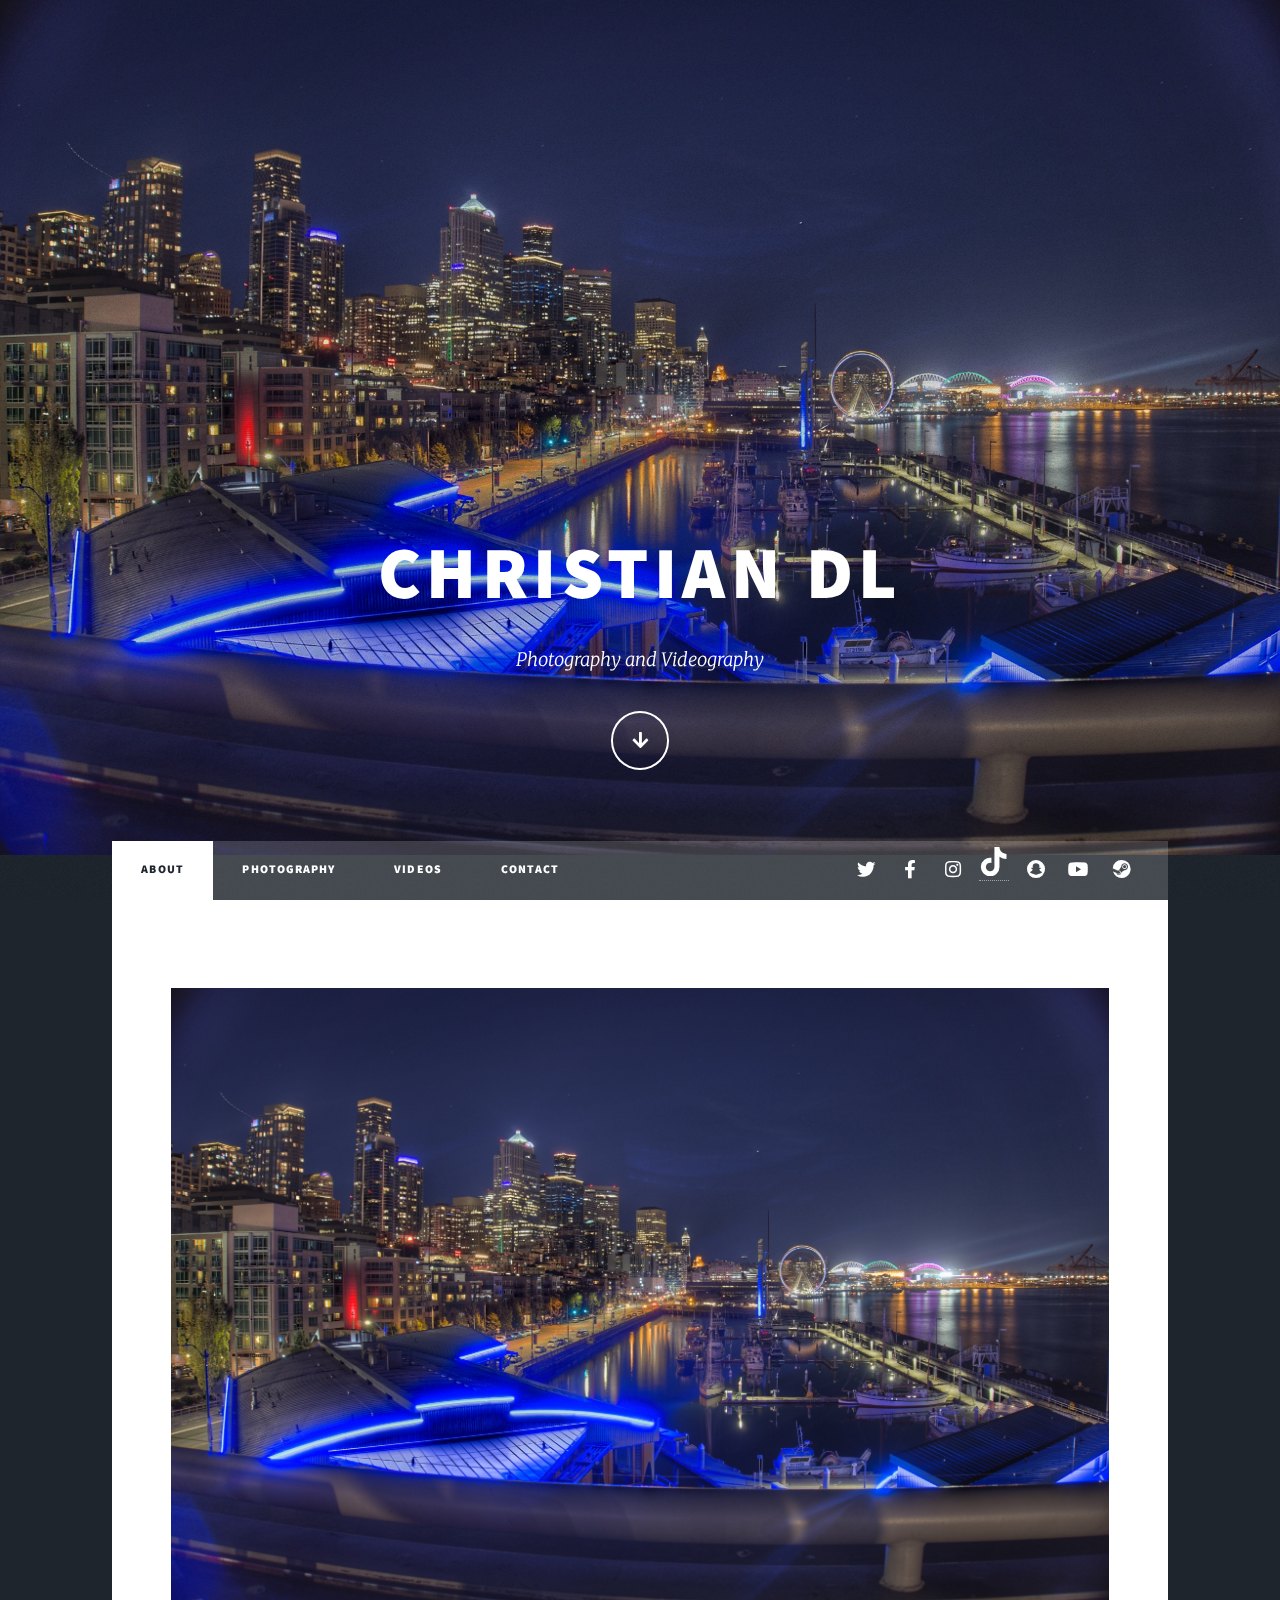
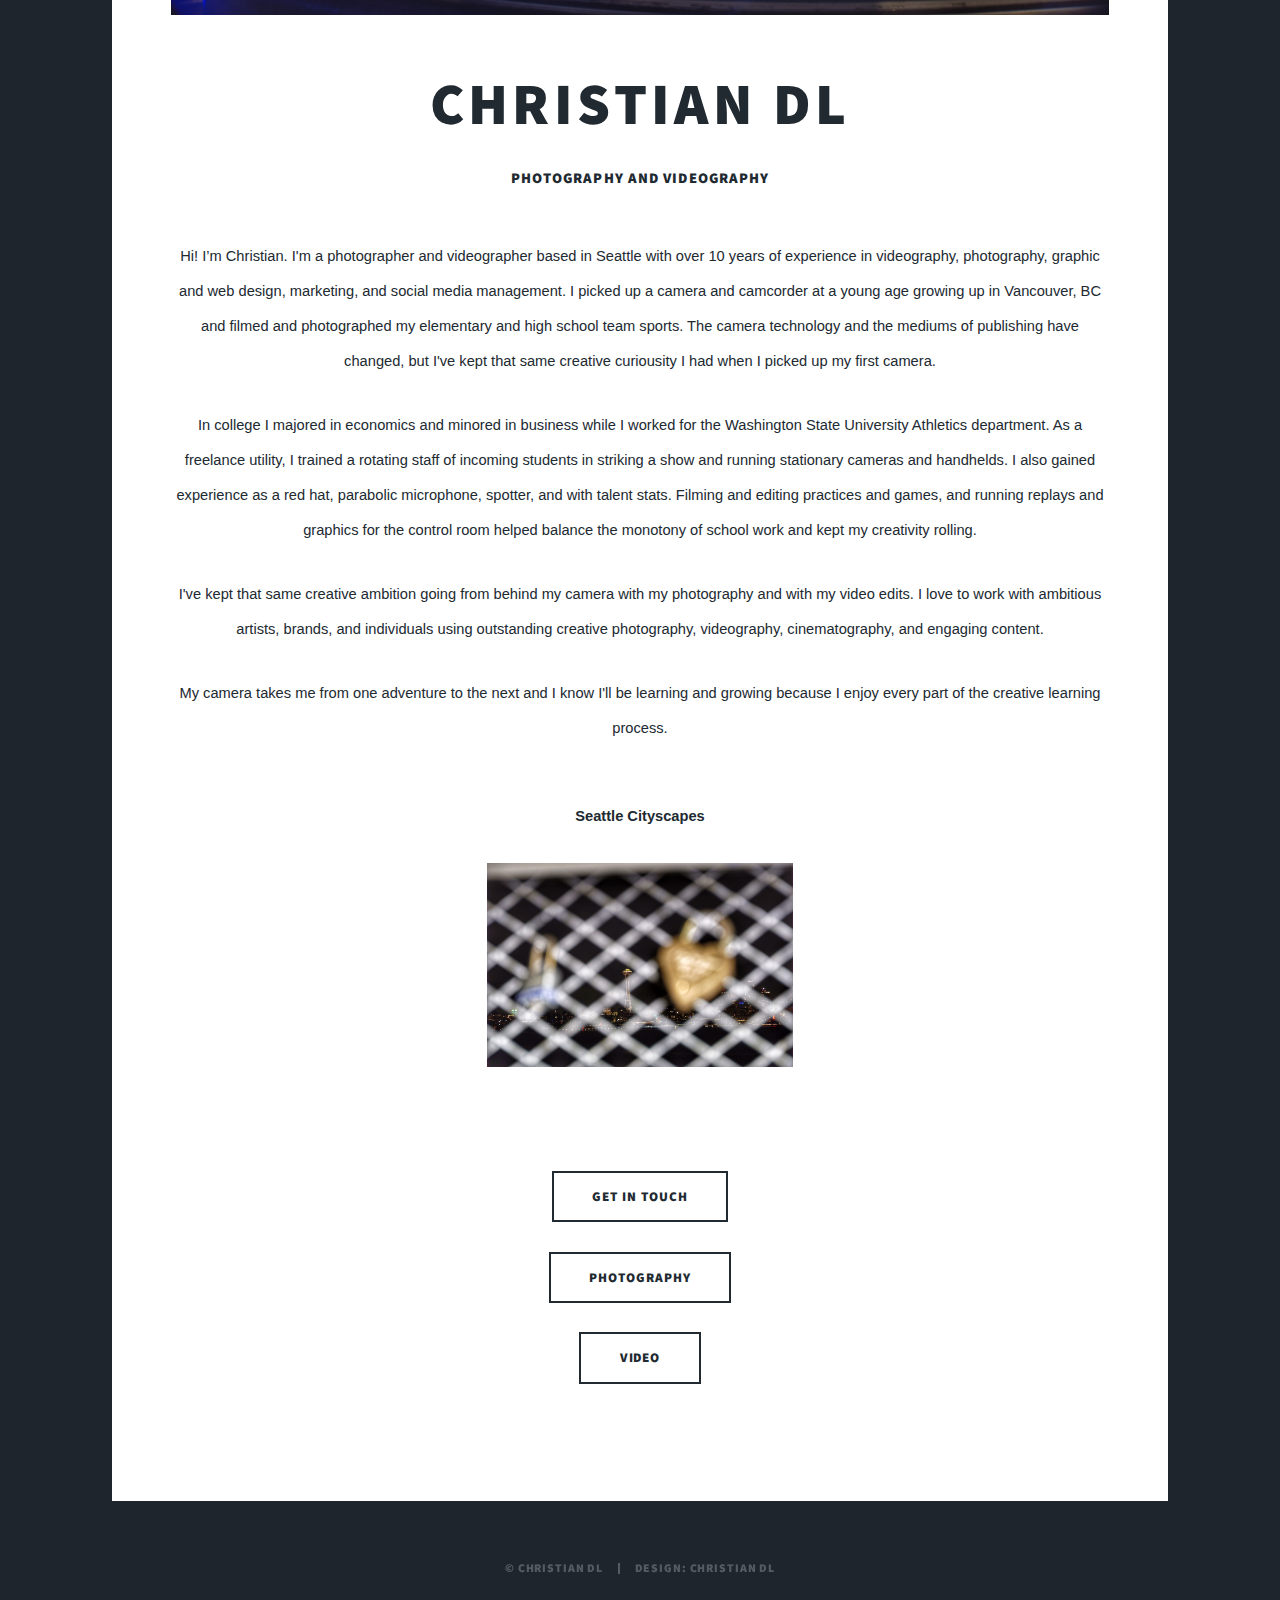
==== commit 7b244e29: "Update index.html" ====
--- a/index.html
+++ b/index.html
@@ -122,7 +122,7 @@
 								<p>
 								My camera takes me from one adventure to the next and I know I'll be learning and growing because I enjoy every part of the creative learning process. </p>
 										
-								<br/>
+								
 										<div class="box alt">
 			      
 <p style="clear: both; padding-top: 24px; font-family: Arial, sans-serif; text-align:center; font-weight: bold">Seattle Cityscapes</p>  
@@ -134,7 +134,8 @@
 											</div>
 										<br/>
 						
-					
+					<br/>
+											<br/>
 									
 								
 								
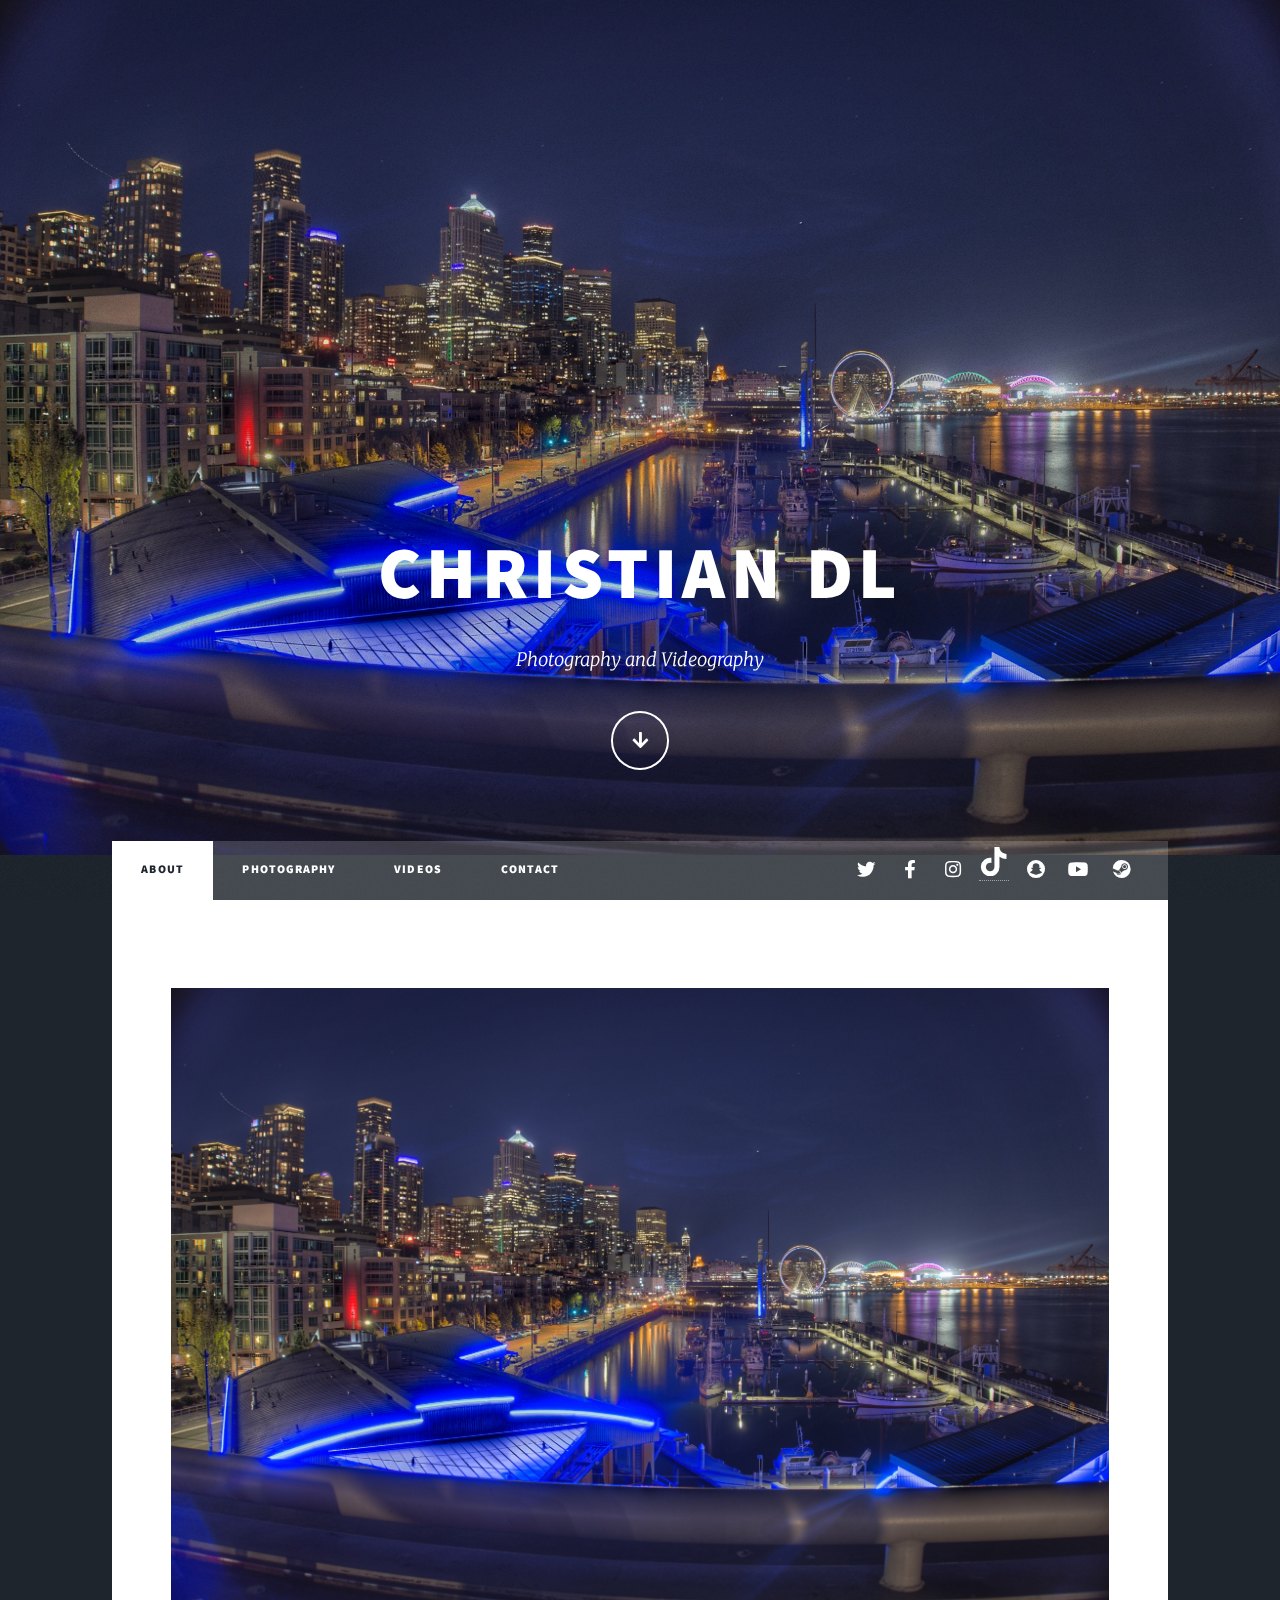
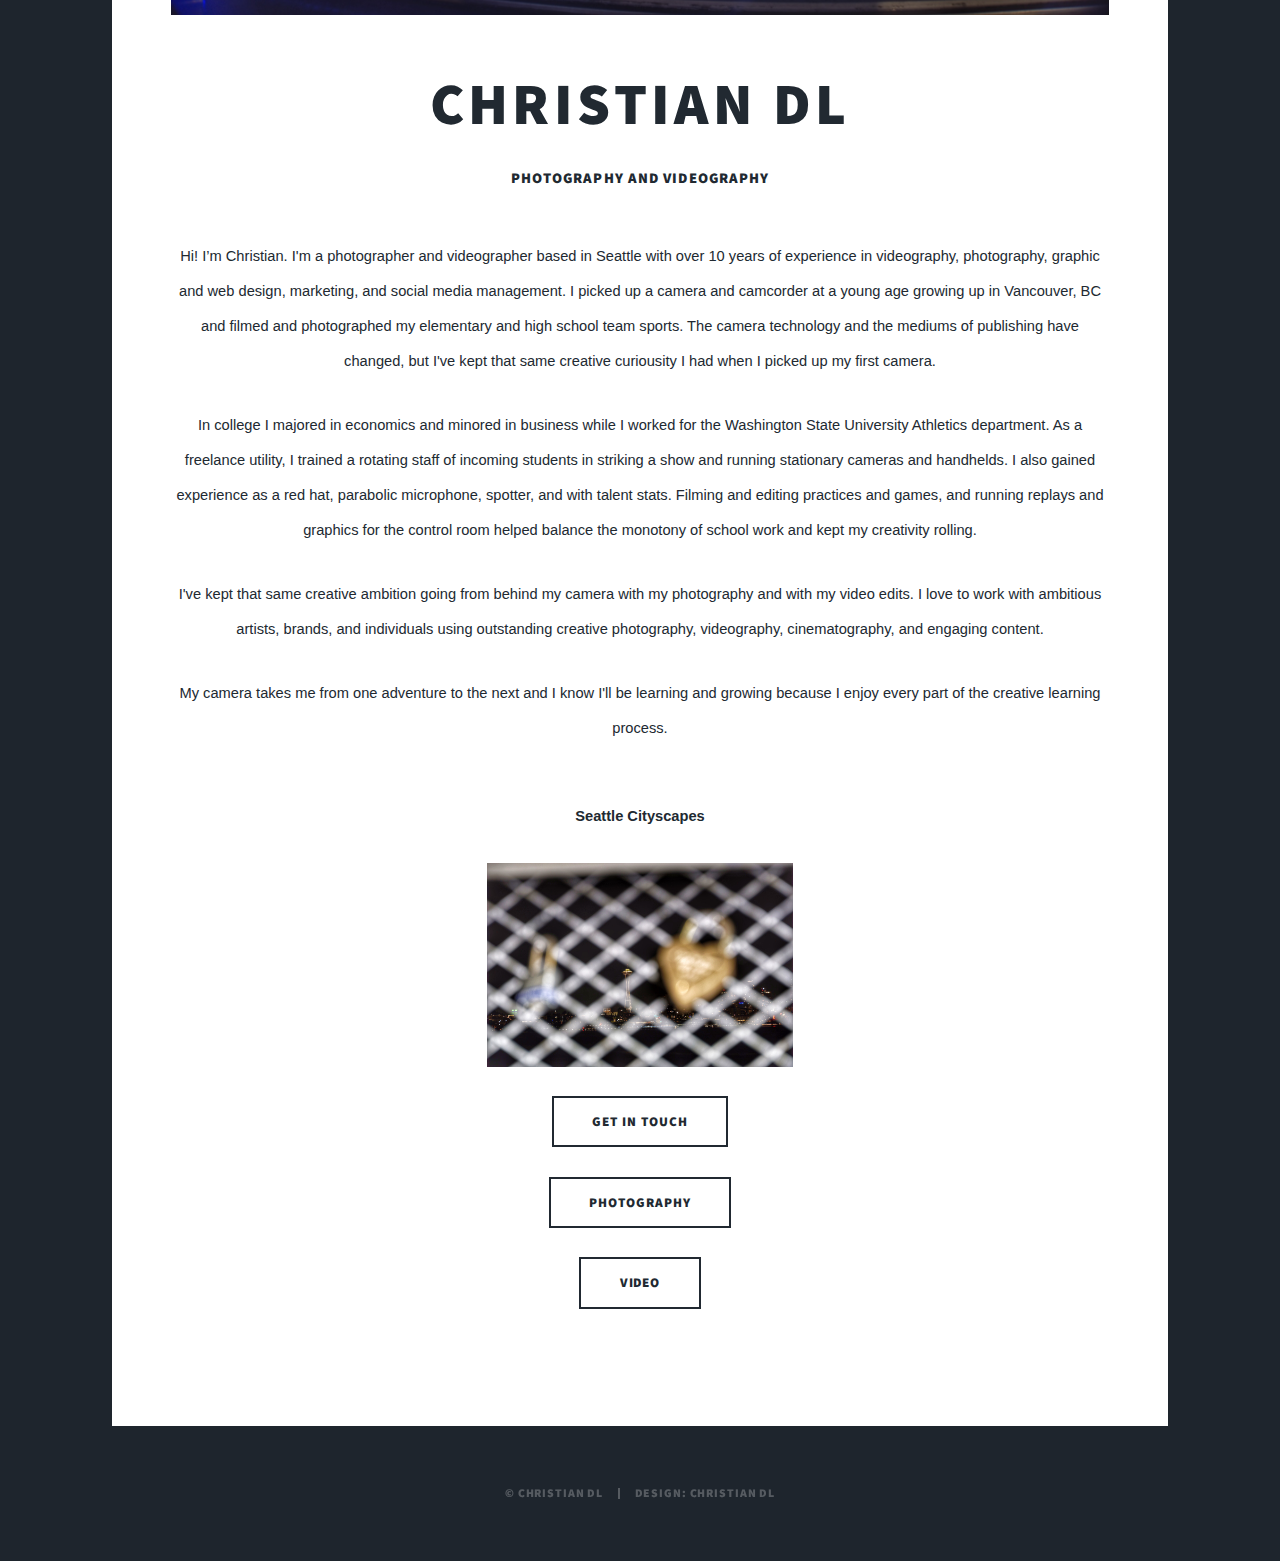
==== commit c3bdae0a: "Update index.html" ====
--- a/index.html
+++ b/index.html
@@ -124,7 +124,7 @@
 										
 								
 										<div class="box alt">
-			      
+			      <p>
 <p style="clear: both; padding-top: 24px; font-family: Arial, sans-serif; text-align:center; font-weight: bold">Seattle Cityscapes</p>  
 										<div class="row gtr-50 gtr-uniform">
 											<div class="col-4"><span class="image fit"><img src="images/IMG_6257.JPG" alt="" /></span></div>
@@ -132,10 +132,7 @@
 											<div class="col-4"><span class="image fit"><img src="images/IMG_6270.JPG" alt="" /></span></div>
 											<!-- Break -->
 											</div>
-										<br/>
-						
-					<br/>
-											<br/>
+									</p>
 									
 								
 								
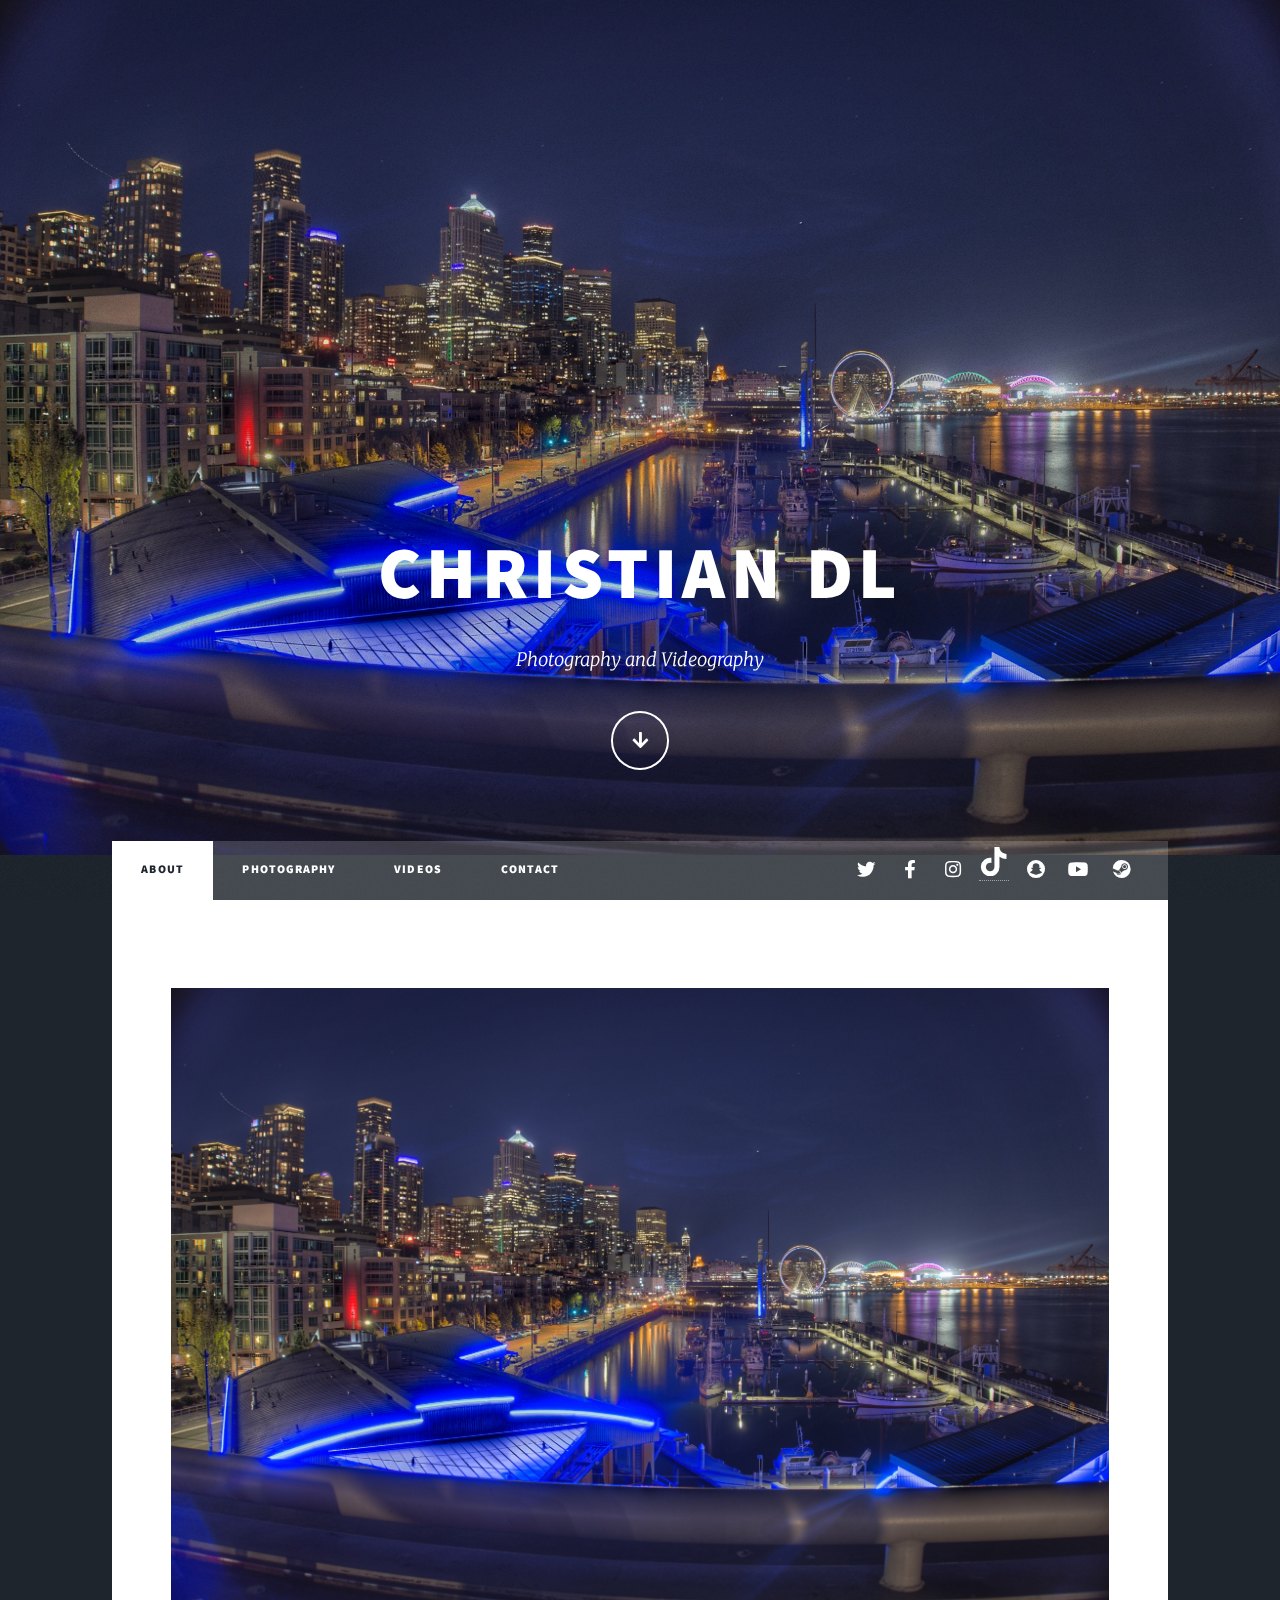
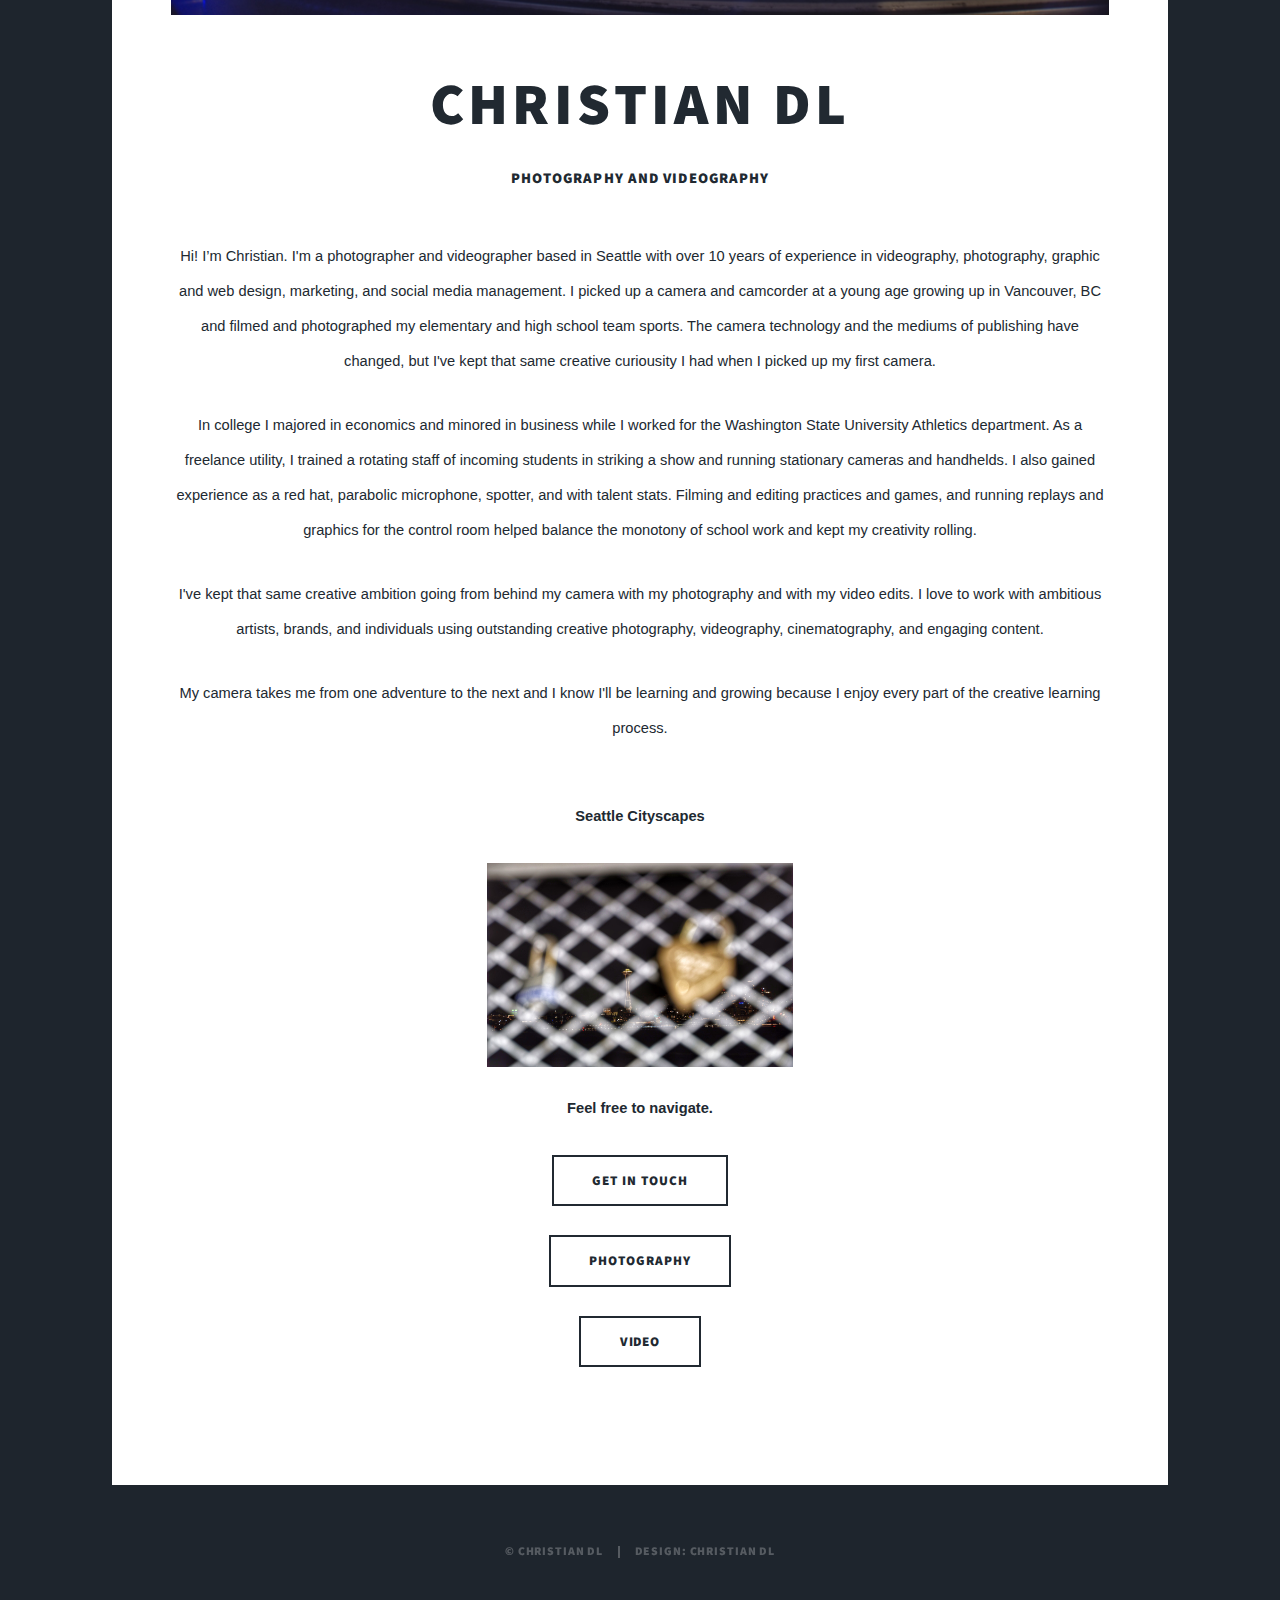
==== commit 287fb22e: "Update index.html" ====
--- a/index.html
+++ b/index.html
@@ -121,10 +121,11 @@
 										
 								<p>
 								My camera takes me from one adventure to the next and I know I'll be learning and growing because I enjoy every part of the creative learning process. </p>
-										
+								
+										 
 								
 										<div class="box alt">
-			      <p>
+			     
 <p style="clear: both; padding-top: 24px; font-family: Arial, sans-serif; text-align:center; font-weight: bold">Seattle Cityscapes</p>  
 										<div class="row gtr-50 gtr-uniform">
 											<div class="col-4"><span class="image fit"><img src="images/IMG_6257.JPG" alt="" /></span></div>
@@ -132,7 +133,7 @@
 											<div class="col-4"><span class="image fit"><img src="images/IMG_6270.JPG" alt="" /></span></div>
 											<!-- Break -->
 											</div>
-									</p>
+									<p style="clear: both; padding-top: 24px; font-family: Arial, sans-serif; text-align:center; font-weight: bold">Feel free to navigate.</p>  
 									
 								
 								
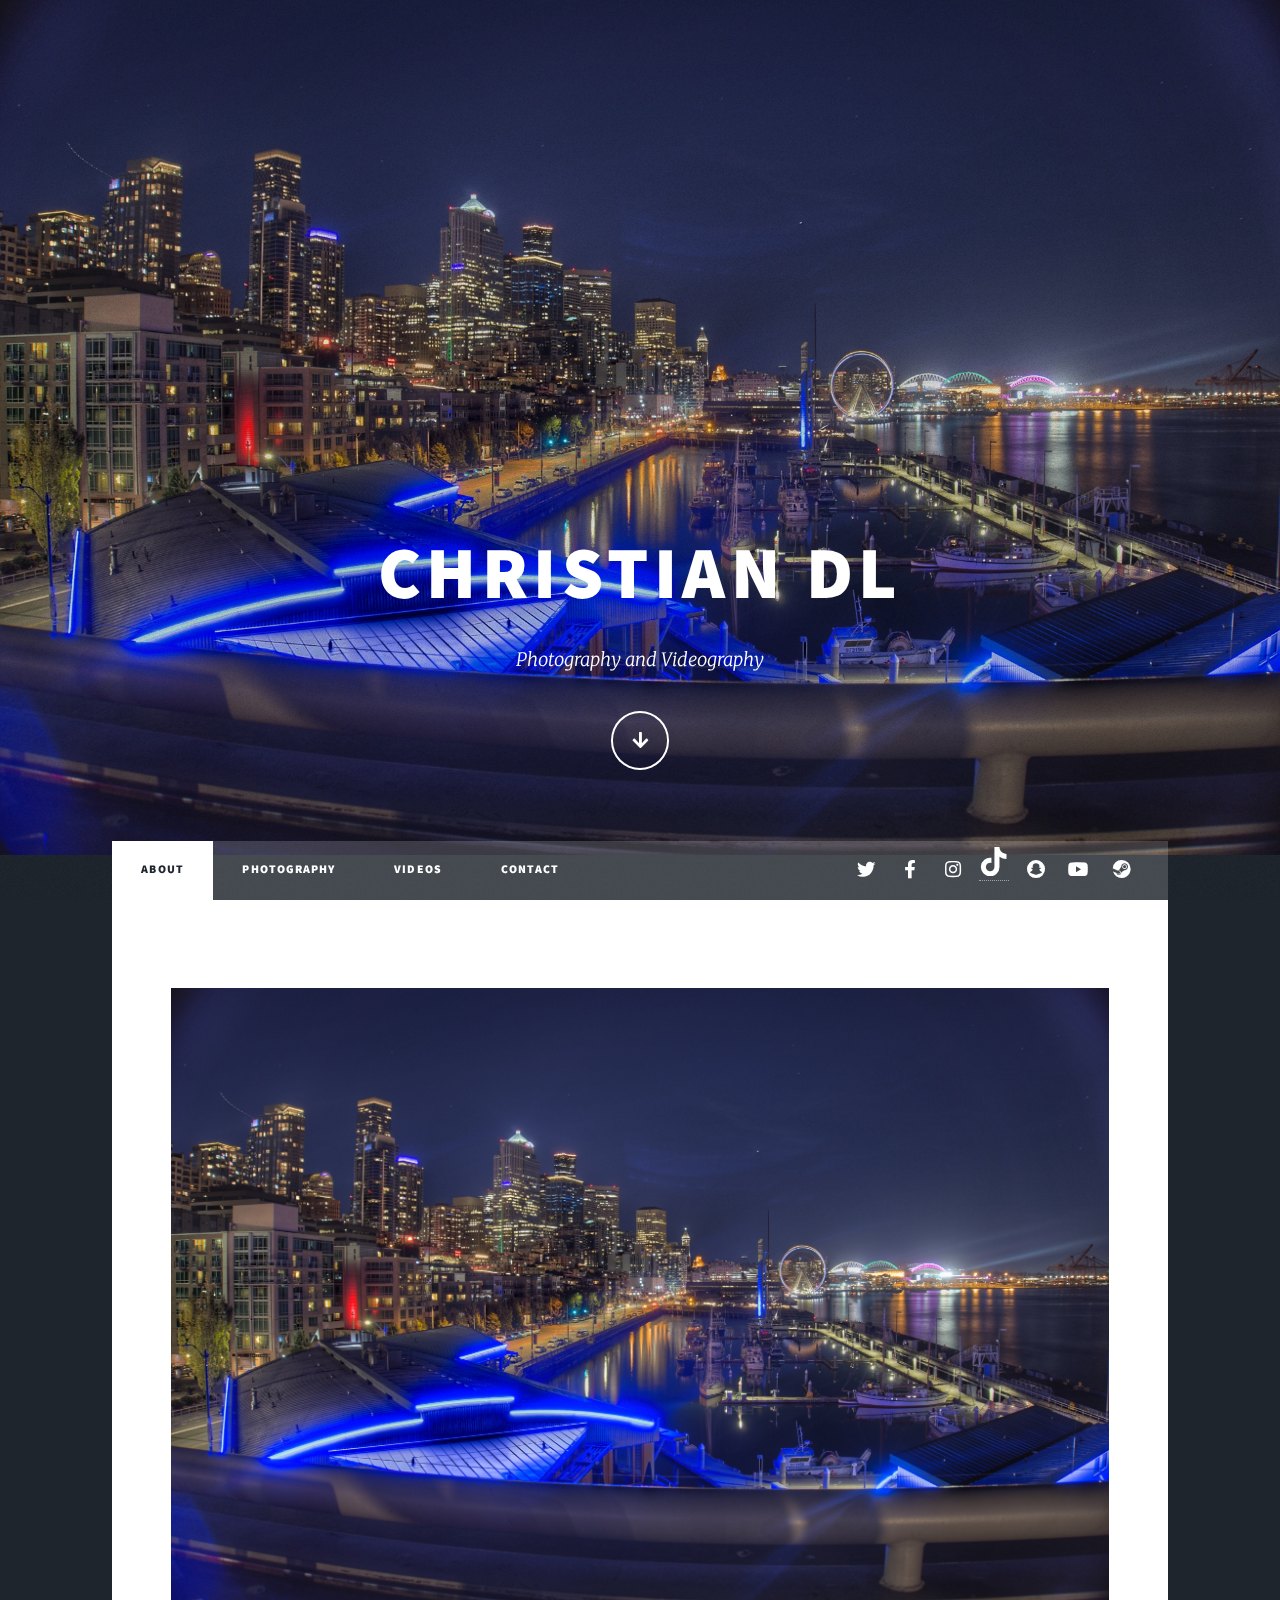
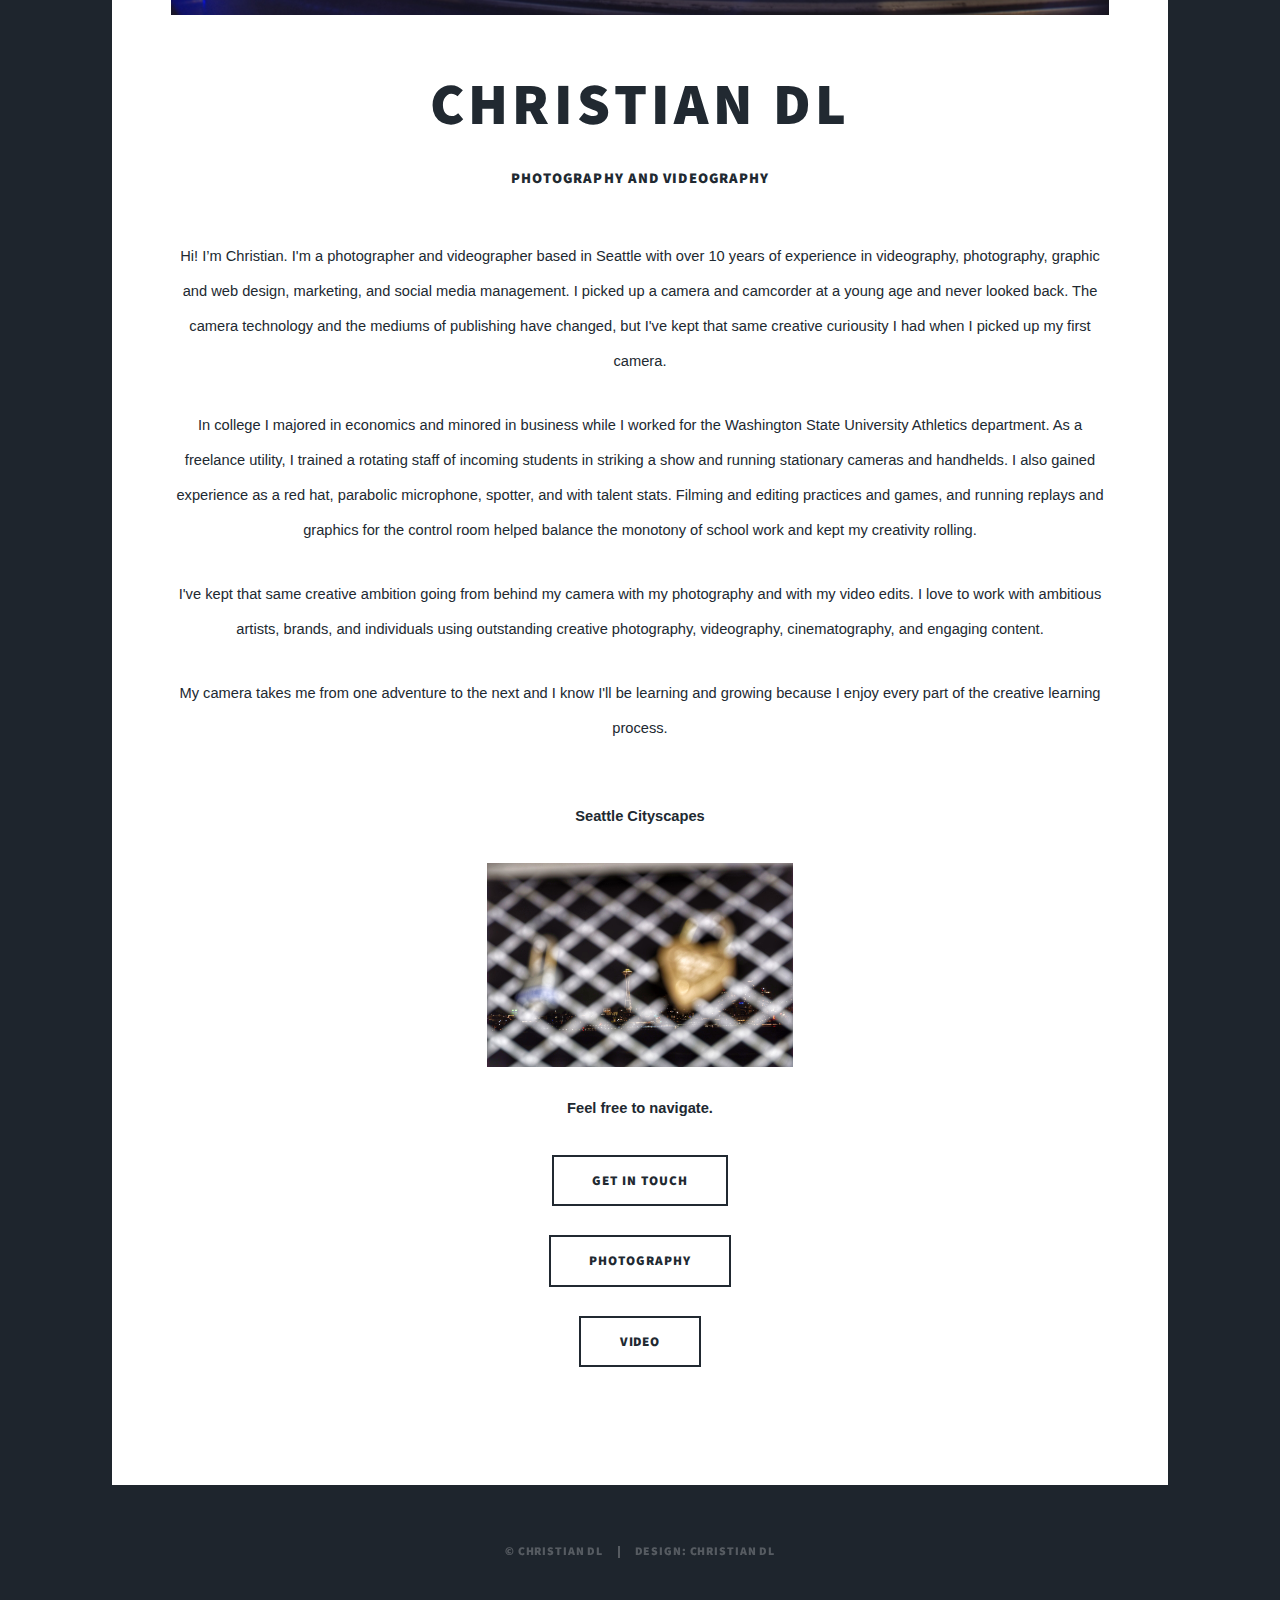
==== commit 14eda7d2: "Update index.html" ====
--- a/index.html
+++ b/index.html
@@ -97,14 +97,14 @@
 									   Hi! I’m Christian. I'm a photographer and videographer based 
 									   in Seattle with over 10 years of experience in videography, 
 									   photography, graphic and web design, marketing, and social media management. I picked up
-										a camera and camcorder at a young age growing up in Vancouver, BC and filmed and photographed my elementary and high school team sports.
+										a camera and camcorder at a young age and never looked back.
 										The camera technology and the mediums of publishing have changed, but I've kept that same creative
 										curiousity I had when I picked up my first camera.  
 										</p>
 									
 										<p>
 									In college I majored in economics and minored in business while I worked for the Washington State University Athletics department.
-											As a freelance utility, I  trained a rotating staff of 
+											As a freelance utility, I trained a rotating staff of 
 											incoming students in striking a show and running stationary cameras and handhelds. I also gained experience as a red hat, parabolic microphone, spotter, and with talent stats.
 											Filming and editing practices and games, and running replays and graphics for 
 											the control room helped balance the monotony of school work and kept my creativity rolling.
@@ -135,7 +135,7 @@
 											</div>
 									<p style="clear: both; padding-top: 24px; font-family: Arial, sans-serif; text-align:center; font-weight: bold">Feel free to navigate.</p>  
 									
-								
+							
 								
 								<ul class="actions special">
 									<li><a href="contact.html" class="button large">Get In Touch</a></li>
